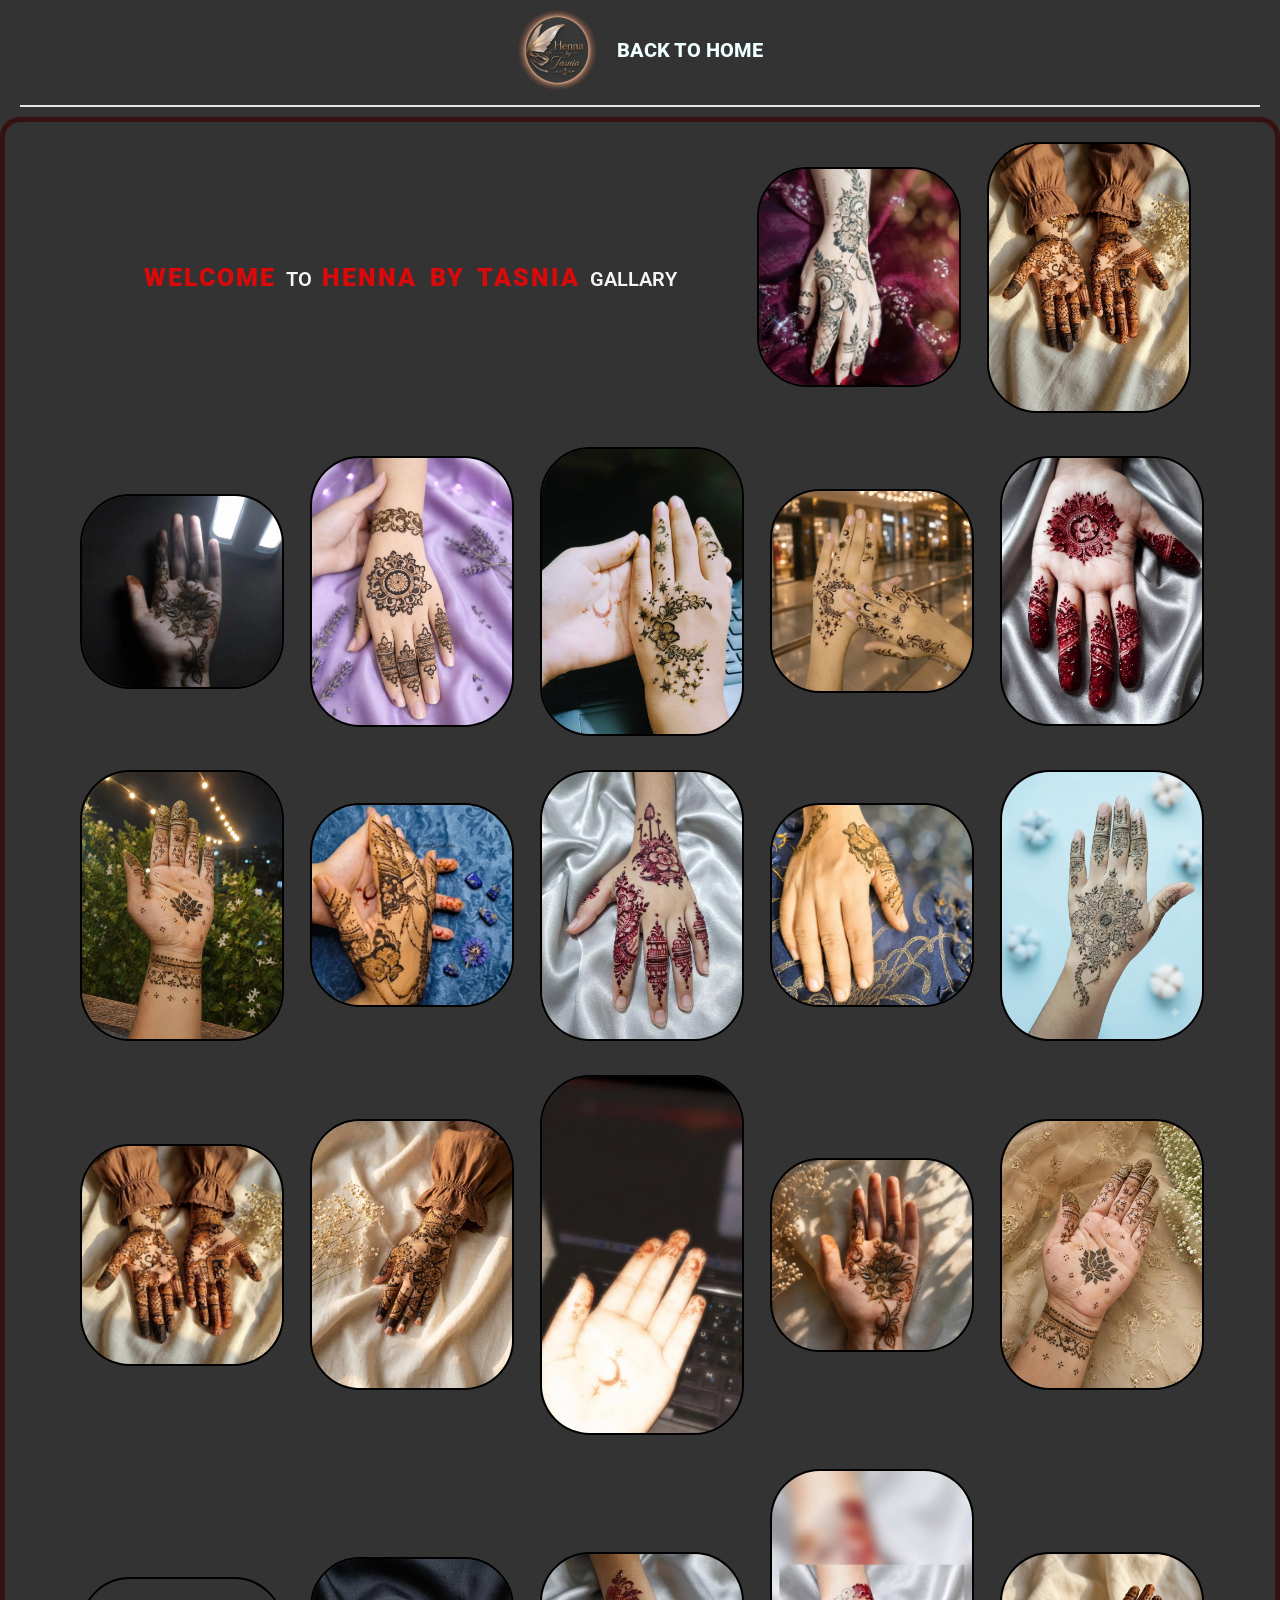
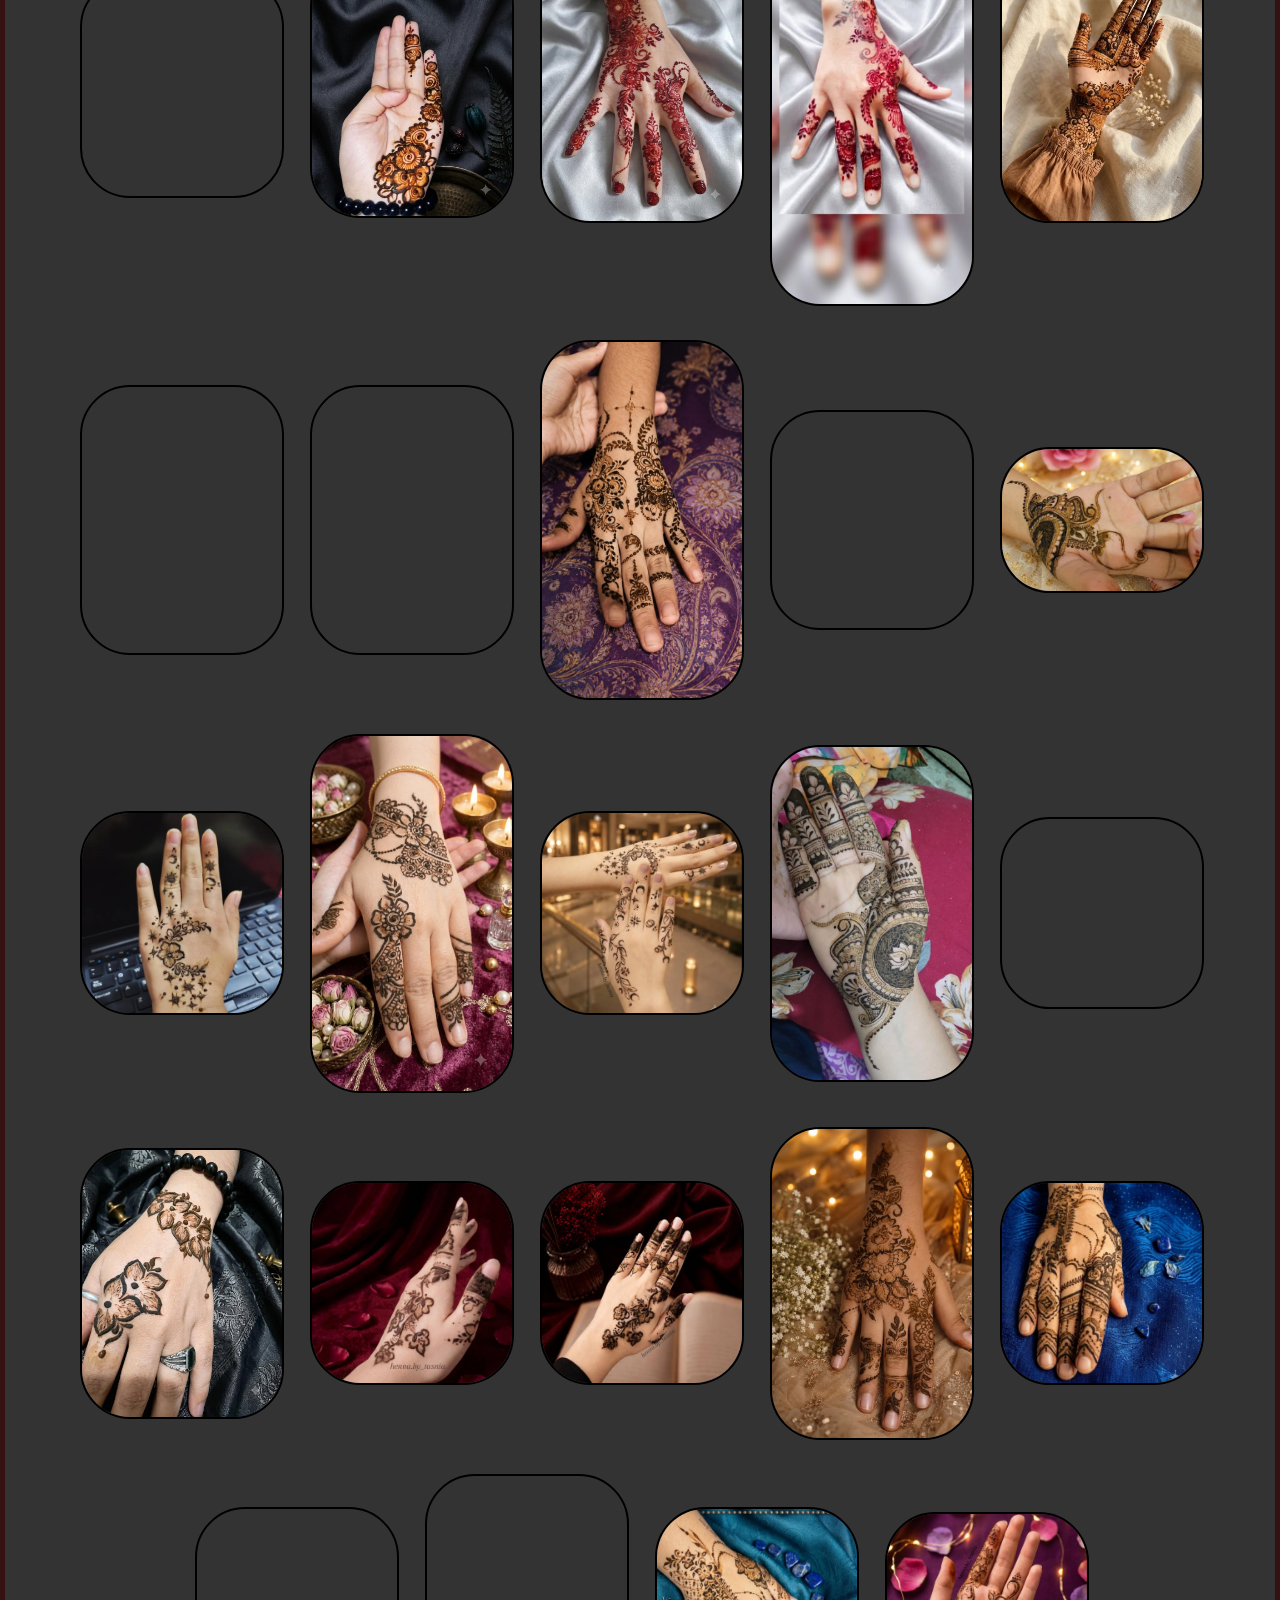
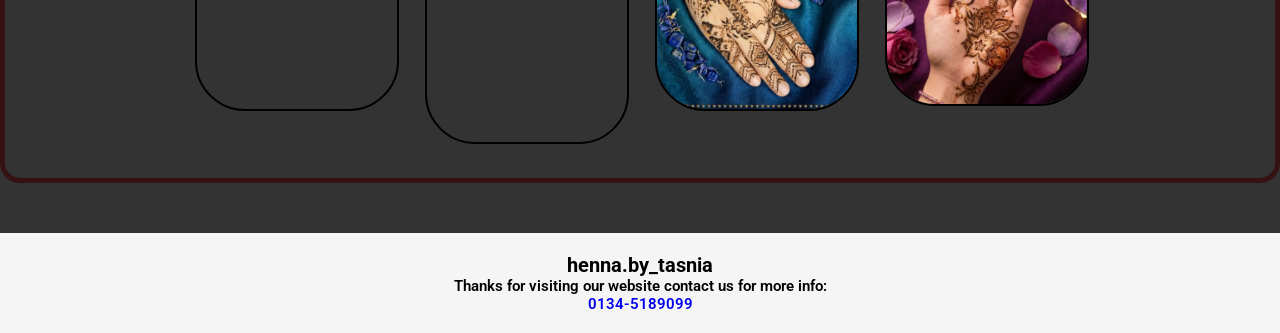
==== Gallary.html @ 877ebd82 "Add files via upload" ====
<!DOCTYPE html>
<html lang="en">

<head>
    <meta charset="UTF-8">
    <meta name="viewport" content="width=device-width, initial-scale=1.0">
    <title>GALLARY</title>
    <link href="https://fonts.googleapis.com/css2?family=Roboto:ital,wght@0,100..900;1,100..900&display=swap"
        rel="stylesheet">
    <style>
        * {
            margin: 0;
            padding: 0;
        }

        body {
            font-family: Roboto, Arial;
            background-color: #343333;
        }


        /* NAV BAR CODE */

        .nav-item {
            text-decoration: none;
            font-size: 20px;
            font-weight: 800;
            color: azure;
        }

        .nav {
            margin: 10px 20px;
            background-color: #343333;

            position: sticky;
            top: 0;
            z-index: 1000;
        }

        nav {
            display: flex;
            align-items: center;
            justify-content: center;
            gap: 20px;
            border-bottom: 2px solid #e9e5e5;
            padding-bottom: 15px;

        }

        nav img {
            border-radius: 50%;
            width: 80px;
        }

        /* GALLARY CODE */

        #gallary {
            margin-top: 10px;
            margin-bottom: 50px;
            padding-bottom: 30px;
            display: flex;
            justify-content: center;
            align-items: center;
            gap: 30px;

            flex-wrap: wrap;

            border: 5px solid rgb(53, 17, 17);
            border-radius: 20px;
            padding-top: 20px;
        }

        .pics-gallary {
            width: 200px;

            animation: appear linear;
            animation-timeline: view();
            animation-range: entry 0% cover 40%;

        }

        .pics-gallary img {
            width: 100%;
            border: 2px solid rgb(0, 0, 0);
            border-radius: 50px;

            transition: transform 0.4s ease;
        }

        .pics-gallary img:hover {
            transform: scale(1.05);
            border: 2.5px solid rgb(255, 255, 255);
        }

        /* GALLARY KEYFRAMES */

        @keyframes appear {
            from {
                opacity: 0;
                transform: translateX(-100px);
                scale: 0.5;
            }

            to {
                opacity: 1;
                transform: translateX(0);
                scale: 1;

            }
        }

        /* WELCOME TEXT CODE */

        .g-text {
            font-size: 20px;
            color: whitesmoke;
            font-weight: 600;
        }

        .welcome-text {
            margin: 0 50px 0 50px;
            line-height: 30px;
            word-spacing: 5px;
        }

        .welcome-text span b {
            color: #ff0000d2;
            font-weight: bolder;
            font-size: 25px;
            letter-spacing: 2px;
        }



        /* FOOTER SECTION CODE*/

        footer {
            background-color: whitesmoke;
            color: black;
            font-size: 15px;
            font-weight: 600;
            padding: 20px;
            text-align: center;
        }

        footer a {
            text-decoration: none;
            background-color: whitesmoke;
        }

        footer b {
            background-color: whitesmoke;
            font-size: 20px;
        }







        /* =========================
   GALLERY MOBILE 2 COLUMNS
========================= */

#gallary {
    width: 100%;
    box-sizing: border-box;
}

@media (max-width: 480px) {

    #gallary {
        gap: 100px;
        padding: 15px 8px;
        box-sizing: border-box;
    }

    .pics-gallary {
        width: calc(50% - 8px);
        max-width: 170px;
    }

    .pics-gallary img {
        width: 100%;
        height: auto;
        display: block;
    }
}

@media (max-width: 380px) {

    #gallary {
        gap: 10px;
        padding: 12px 6px;
    }

    .pics-gallary {
        width: calc(50% - 6px);
        max-width: 145px;
    }
}
    </style>
</head>

<body>

    <div class="nav">
        <nav>
            <img src="henna.pics/logo.jpg" alt="">
            <a class="nav-item" href="index.html">BACK TO HOME</a>
        </nav>
    </div>

    <section id="gallary">

        <div class="welcome-text">
            <span class="g-text"><b>WELCOME</b> TO <b>HENNA BY TASNIA</b> GALLARY</span>
        </div>


        <div class="pics-gallary">
            <a target="_blank" href="henna.pics/pic1.jpg"><img class="img1" src="henna.pics/pic1.jpg" alt="" loading="lazy" decoding="async"></a>
        </div>

        <div class="pics-gallary">
            <a target="_blank" href="henna.pics/pic2.jpg"><img class="img1" src="henna.pics/pic2.jpg" alt="" loading="lazy" decoding="async"></a>
        </div>

        <div class="pics-gallary">
            <a target="_blank" href="henna.pics/pic3.jpg"><img class="img1" src="henna.pics/pic3.jpg" alt="" loading="lazy" decoding="async"></a>
        </div>

        <div class="pics-gallary">
            <a target="_blank" href="henna.pics/pic4.jpg"><img class="img1" src="henna.pics/pic4.jpg" alt="" loading="lazy" decoding="async"></a>
        </div>

        <div class="pics-gallary">
            <a target="_blank" href="henna.pics/pic5.jpg"><img class="img1" src="henna.pics/pic5.jpg" alt="" loading="lazy" decoding="async"></a>
        </div>

        <div class="pics-gallary">
            <a target="_blank" href="henna.pics/pic6.jpg"><img class="img1" src="henna.pics/pic6.jpg" alt="" loading="lazy" decoding="async"></a>
        </div>

        <div class="pics-gallary">
            <a target="_blank" href="henna.pics/pic7.jpg"><img class="img1" src="henna.pics/pic7.jpg" alt="" loading="lazy" decoding="async"></a>
        </div>

        <div class="pics-gallary">
            <a target="_blank" href="henna.pics/pic8.jpg"><img class="img1" src="henna.pics/pic8.jpg" alt="" loading="lazy" decoding="async"></a>
        </div>

        <div class="pics-gallary">
            <a target="_blank" href="henna.pics/pic9.jpg"><img class="img1" src="henna.pics/pic9.jpg" alt="" loading="lazy" decoding="async"></a>
        </div>

        <div class="pics-gallary">
            <a target="_blank" href="henna.pics/pic10.jpg"><img class="img1" src="henna.pics/pic10.jpg" alt="" loading="lazy" decoding="async"></a>
        </div>

        <div class="pics-gallary">
            <a target="_blank" href="henna.pics/pic11.jpg"><img class="img1" src="henna.pics/pic11.jpg" alt="" loading="lazy" decoding="async"></a>
        </div>

        <div class="pics-gallary">
            <a target="_blank" href="henna.pics/pic12.jpg"><img class="img1" src="henna.pics/pic12.jpg" alt="" loading="lazy" decoding="async"></a>
        </div>

        <div class="pics-gallary">
            <a target="_blank" href="henna.pics/pic13.jpg"><img class="img1" src="henna.pics/pic13.jpg" alt="" loading="lazy" decoding="async"></a>
        </div>

        <div class="pics-gallary">
            <a target="_blank" href="henna.pics/pic14.jpg"><img class="img1" src="henna.pics/pic14.jpg" alt="" loading="lazy" decoding="async"></a>
        </div>

        <div class="pics-gallary">
            <a target="_blank" href="henna.pics/pic15.jpg"><img class="img1" src="henna.pics/pic15.jpg" alt="" loading="lazy" decoding="async"></a>
        </div>

        <div class="pics-gallary">
            <a target="_blank" href="henna.pics/pic16.jpg"><img class="img1" src="henna.pics/pic16.jpg" alt="" loading="lazy" decoding="async"></a>
        </div>

        <div class="pics-gallary">
            <a target="_blank" href="henna.pics/pic17.jpg"><img class="img1" src="henna.pics/pic17.jpg" alt="" loading="lazy" decoding="async"></a>
        </div>

        <div class="pics-gallary">
            <a target="_blank" href="henna.pics/pic18.jpg"><img class="img1" src="henna.pics/pic18.jpg" alt="" loading="lazy" decoding="async"></a>
        </div>

        <div class="pics-gallary">
            <a target="_blank" href="henna.pics/pic19.jpg"><img class="img1" src="henna.pics/pic19.jpg" alt="" loading="lazy" decoding="async"></a>
        </div>

        <div class="pics-gallary">
            <a target="_blank" href="henna.pics/pic20.jpg"><img class="img1" src="henna.pics/pic20.jpg" alt="" loading="lazy" decoding="async"></a>
        </div>

        <div class="pics-gallary">
            <a target="_blank" href="henna.pics/pic21.jpg"><img class="img1" src="henna.pics/pic21.jpg" alt="" loading="lazy" decoding="async"></a>
        </div>

        <div class="pics-gallary">
            <a target="_blank" href="henna.pics/pic22.jpg"><img class="img1" src="henna.pics/pic22.jpg" alt="" loading="lazy" decoding="async"></a>
        </div>

        <div class="pics-gallary">
            <a target="_blank" href="henna.pics/pic23.jpg"><img class="img1" src="henna.pics/pic23.jpg" alt="" loading="lazy" decoding="async"></a>
        </div>

        <div class="pics-gallary">
            <a target="_blank" href="henna.pics/pic24.jpg"><img class="img1" src="henna.pics/pic24.jpg" alt="" loading="lazy" decoding="async"></a>
        </div>

        <div class="pics-gallary">
            <a target="_blank" href="henna.pics/pic25.jpg"><img class="img1" src="henna.pics/pic25.jpg" alt="" loading="lazy" decoding="async"></a>
        </div>

        <div class="pics-gallary">
            <a target="_blank" href="henna.pics/pic26.jpg"><img class="img1" src="henna.pics/pic26.jpg" alt="" loading="lazy" decoding="async"></a>
        </div>

        <div class="pics-gallary">
            <a target="_blank" href="henna.pics/pic28.jpg"><img class="img1" src="henna.pics/pic28.jpg" alt="" loading="lazy" decoding="async"></a>
        </div>

        <div class="pics-gallary">
            <a target="_blank" href="henna.pics/pic29.jpg"><img class="img1" src="henna.pics/pic29.jpg" alt="" loading="lazy" decoding="async"></a>
        </div>

        <div class="pics-gallary">
            <a target="_blank" href="henna.pics/pic30.jpg"><img class="img1" src="henna.pics/pic30.jpg" alt="" loading="lazy" decoding="async"></a>
        </div>

        <div class="pics-gallary">
            <a target="_blank" href="henna.pics/pic31.jpg"><img class="img1" src="henna.pics/pic31.jpg" alt="" loading="lazy" decoding="async"></a>
        </div>

        <div class="pics-gallary">
            <a target="_blank" href="henna.pics/pic32.jpg"><img class="img1" src="henna.pics/pic32.jpg" alt="" loading="lazy" decoding="async"></a>
        </div>

        <div class="pics-gallary">
            <a target="_blank" href="henna.pics/pic33.jpg"><img class="img1" src="henna.pics/pic33.jpg" alt="" loading="lazy" decoding="async"></a>
        </div>

        <div class="pics-gallary">
            <a target="_blank" href="henna.pics/pic34.jpg"><img class="img1" src="henna.pics/pic34.jpg" alt="" loading="lazy" decoding="async"></a>
        </div>

        <div class="pics-gallary">
            <a target="_blank" href="henna.pics/pic35.jpg"><img class="img1" src="henna.pics/pic35.jpg" alt="" loading="lazy" decoding="async"></a>
        </div>

        <div class="pics-gallary">
            <a target="_blank" href="henna.pics/pic36.jpg"><img class="img1" src="henna.pics/pic36.jpg" alt="" loading="lazy" decoding="async"></a>
        </div>

        <div class="pics-gallary">
            <a target="_blank" href="henna.pics/pic37.jpg"><img class="img1" src="henna.pics/pic37.jpg" alt="" loading="lazy" decoding="async"></a>
        </div>

        <div class="pics-gallary">
            <a target="_blank" href="henna.pics/pic38.jpg"><img class="img1" src="henna.pics/pic38.jpg" alt="" loading="lazy" decoding="async"></a>
        </div>

        <div class="pics-gallary">
            <a target="_blank" href="henna.pics/pic39.jpg"><img class="img1" src="henna.pics/pic39.jpg" alt="" loading="lazy" decoding="async"></a>
        </div>

        <div class="pics-gallary">
            <a target="_blank" href="henna.pics/pic40.jpg"><img class="img1" src="henna.pics/pic40.jpg" alt="" loading="lazy" decoding="async"></a>
        </div>

        <div class="pics-gallary">
            <a target="_blank" href="henna.pics/pic41.jpg"><img class="img1" src="henna.pics/pic41.jpg" alt="" loading="lazy" decoding="async"></a>
        </div>

        <div class="pics-gallary">
            <a target="_blank" href="henna.pics/pic42.jpg"><img class="img1" src="henna.pics/pic42.jpg" alt="" loading="lazy" decoding="async"></a>
        </div>


    </section>


    <footer>
        <b>henna.by_tasnia</b><br> Thanks for visiting our website
        contact us for more info: <br> <a class="contact-num" href="https://wa.me/8801345189099">0134-5189099</a>
    </footer>

</body>

</html>
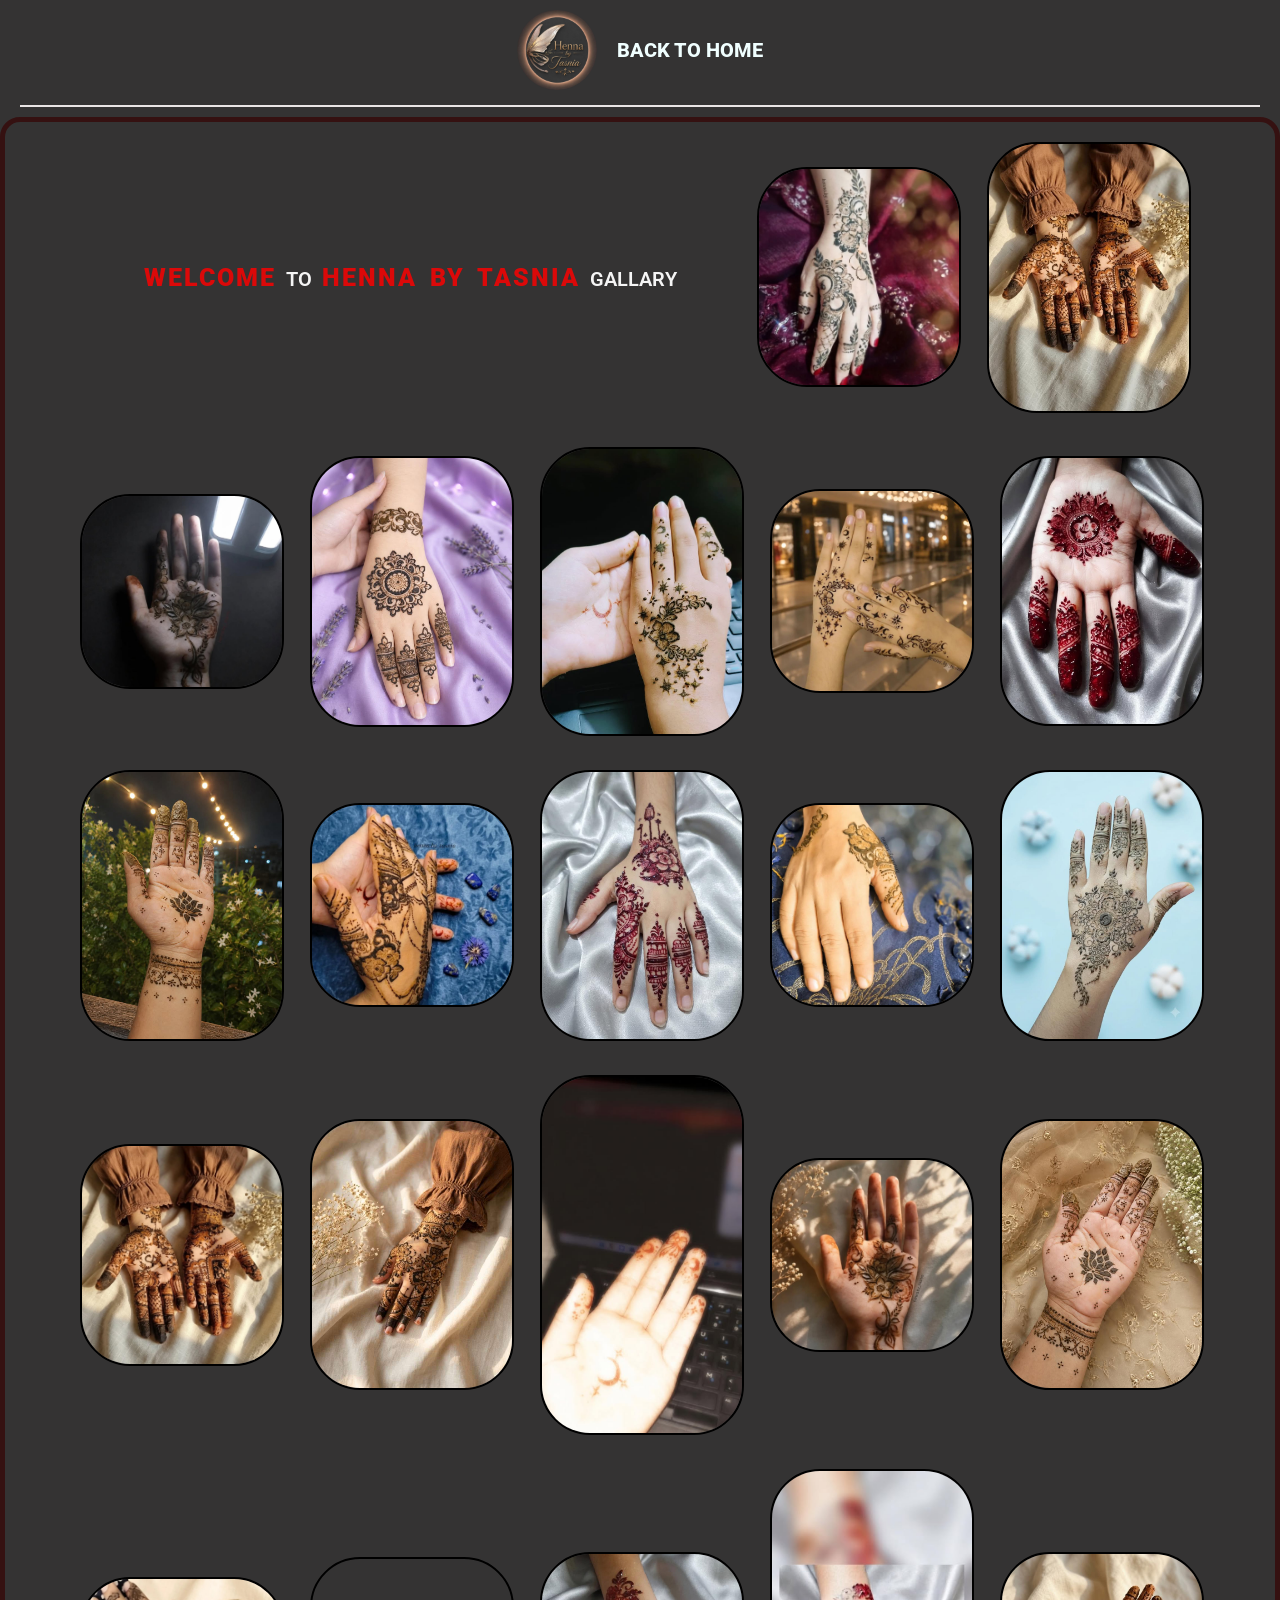
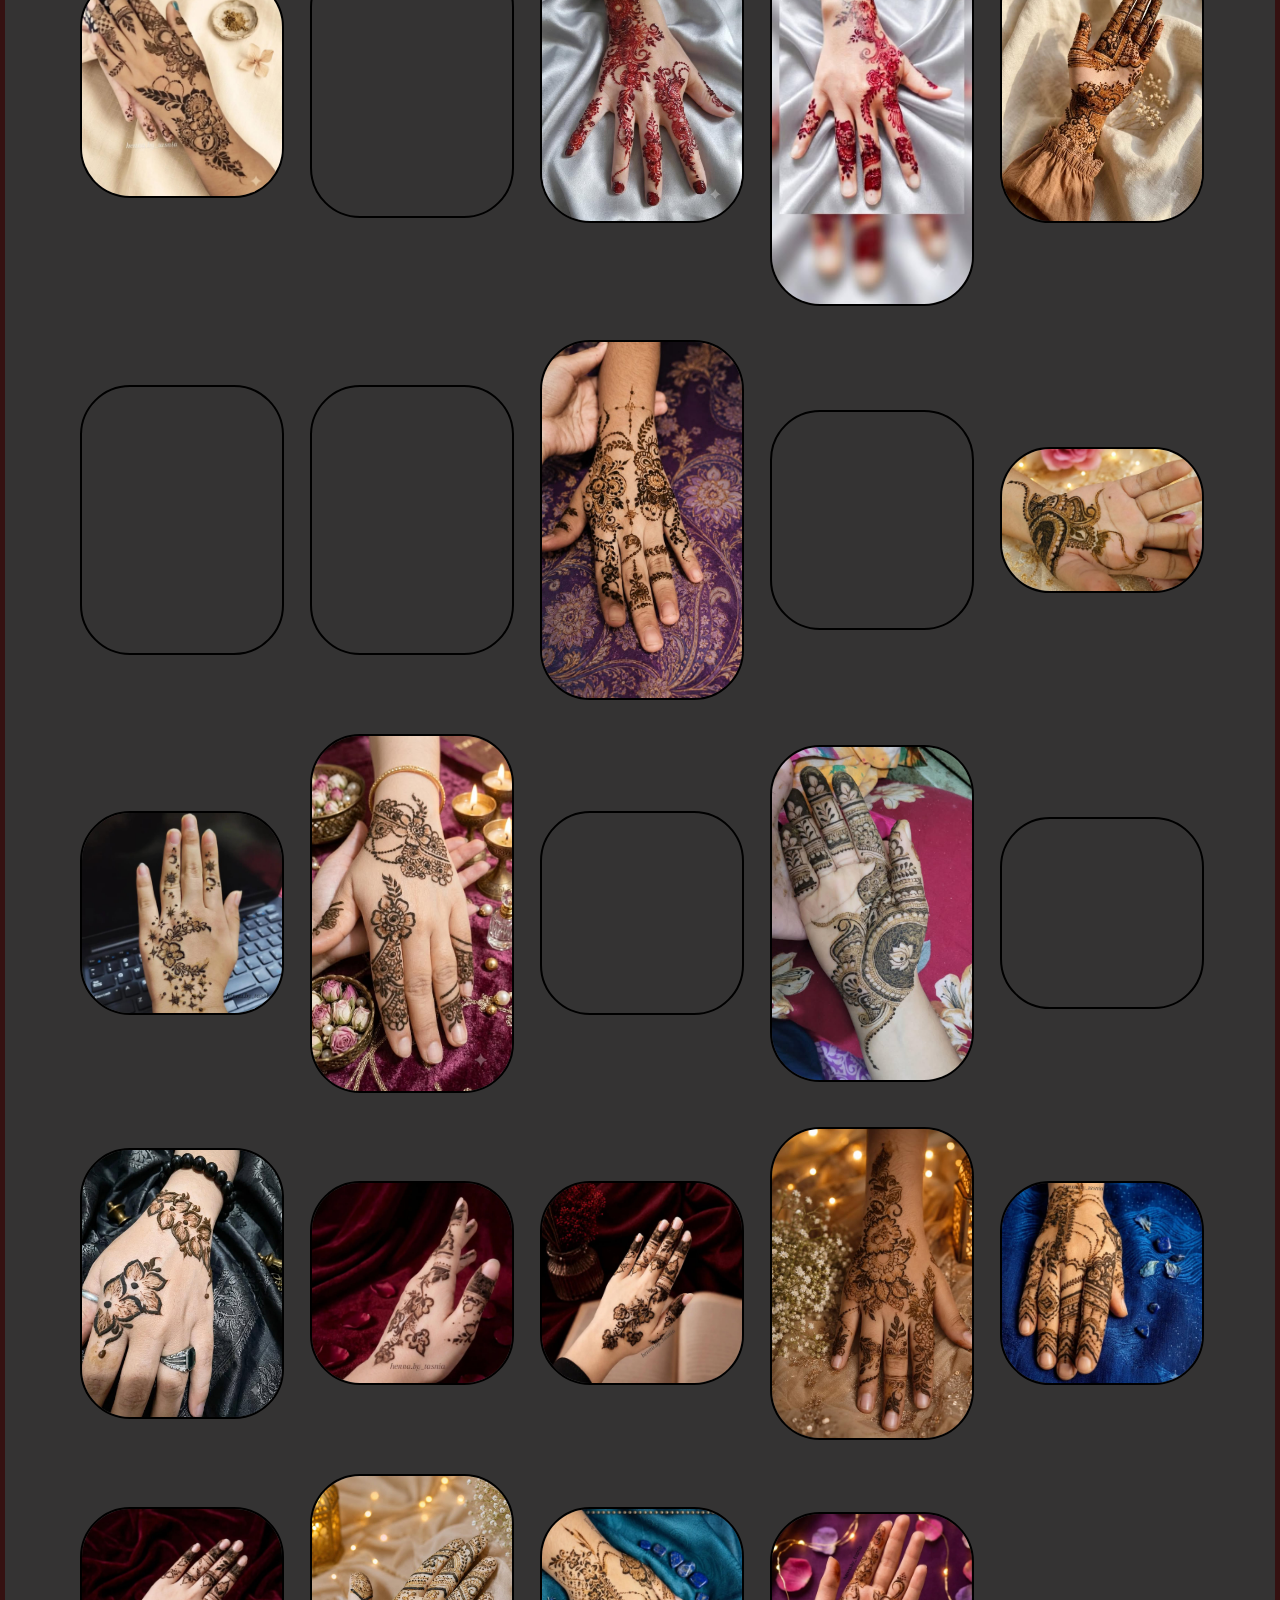
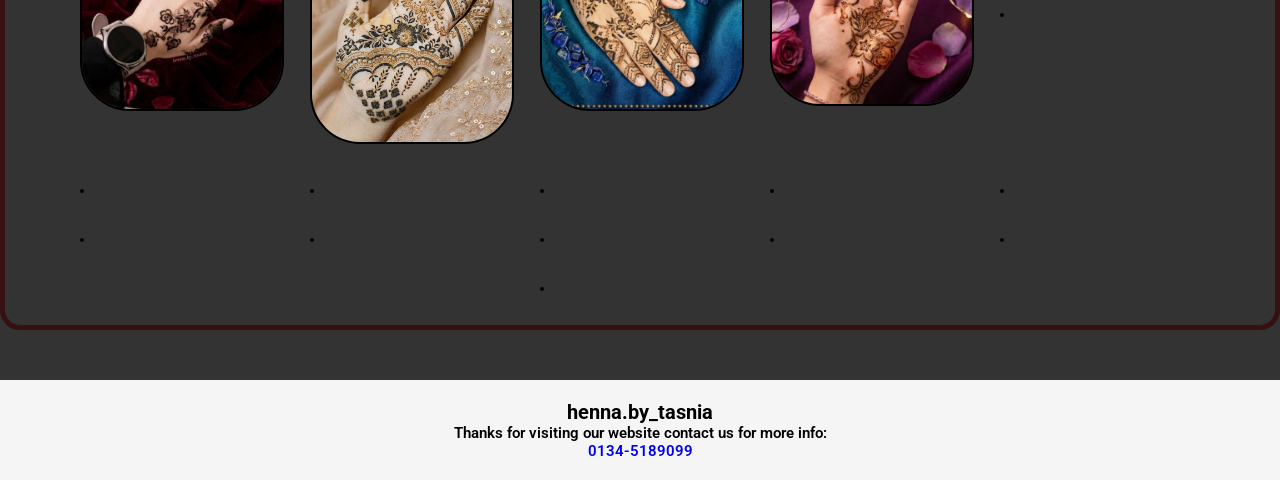
==== commit 96d5b8a4: "Update Gallary.html" ====
--- a/Gallary.html
+++ b/Gallary.html
@@ -383,6 +383,54 @@
             <a target="_blank" href="henna.pics/pic42.jpg"><img class="img1" src="henna.pics/pic42.jpg" alt="" loading="lazy" decoding="async"></a>
         </div>
 
+        <div class="pics-gallary">
+            <a target="_blank" href="henna.pics/pic42.jpg"><img class="img1" src="henna.pics/pic43.jpg" alt="" loading="lazy" decoding="async"></a>
+        </div>
+
+        <div class="pics-gallary">
+            <a target="_blank" href="henna.pics/pic42.jpg"><img class="img1" src="henna.pics/pic44.jpg" alt="" loading="lazy" decoding="async"></a>
+        </div>
+
+        <div class="pics-gallary">
+            <a target="_blank" href="henna.pics/pic42.jpg"><img class="img1" src="henna.pics/pic45.jpg" alt="" loading="lazy" decoding="async"></a>
+        </div>
+
+        <div class="pics-gallary">
+            <a target="_blank" href="henna.pics/pic42.jpg"><img class="img1" src="henna.pics/pic47.jpg" alt="" loading="lazy" decoding="async"></a>
+        </div>
+
+        <div class="pics-gallary">
+            <a target="_blank" href="henna.pics/pic42.jpg"><img class="img1" src="henna.pics/pic49.jpg" alt="" loading="lazy" decoding="async"></a>
+        </div>
+
+        <div class="pics-gallary">
+            <a target="_blank" href="henna.pics/pic42.jpg"><img class="img1" src="henna.pics/pic50.jpg" alt="" loading="lazy" decoding="async"></a>
+        </div>
+
+        <div class="pics-gallary">
+            <a target="_blank" href="henna.pics/pic42.jpg"><img class="img1" src="henna.pics/pic52.jpg" alt="" loading="lazy" decoding="async"></a>
+        </div>
+
+        <div class="pics-gallary">
+            <a target="_blank" href="henna.pics/pic42.jpg"><img class="img1" src="henna.pics/pic53.jpg" alt="" loading="lazy" decoding="async"></a>
+        </div>
+
+        <div class="pics-gallary">
+            <a target="_blank" href="henna.pics/pic42.jpg"><img class="img1" src="henna.pics/pic54.jpg" alt="" loading="lazy" decoding="async"></a>
+        </div>
+
+        <div class="pics-gallary">
+            <a target="_blank" href="henna.pics/pic42.jpg"><img class="img1" src="henna.pics/pic55.jpg" alt="" loading="lazy" decoding="async"></a>
+        </div>
+
+        <div class="pics-gallary">
+            <a target="_blank" href="henna.pics/pic42.jpg"><img class="img1" src="henna.pics/pic56.jpg" alt="" loading="lazy" decoding="async"></a>
+        </div>
+
+        <div class="pics-gallary">
+            <a target="_blank" href="henna.pics/pic42.jpg"><img class="img1" src="henna.pics/pic57.jpg" alt="" loading="lazy" decoding="async"></a>
+        </div>
+
 
     </section>
 
@@ -394,4 +442,4 @@
 
 </body>
 
-</html>+</html>
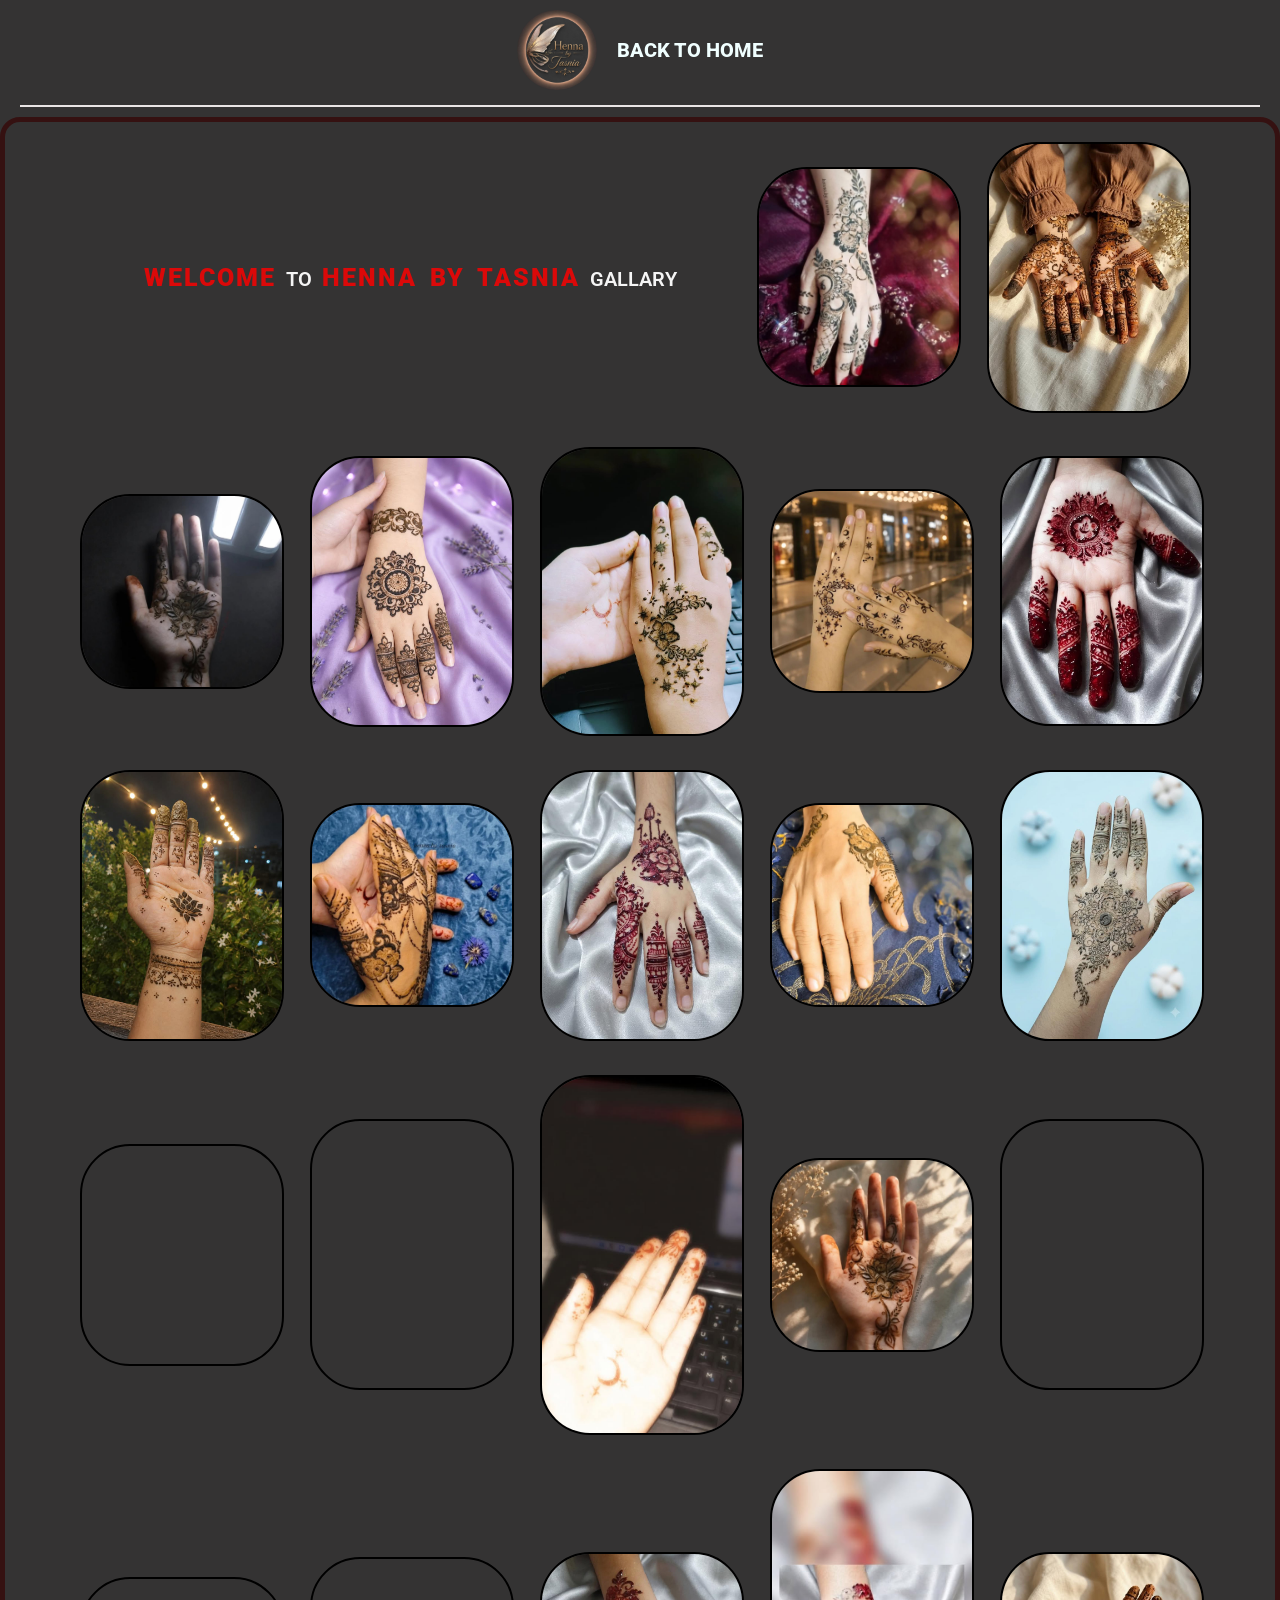
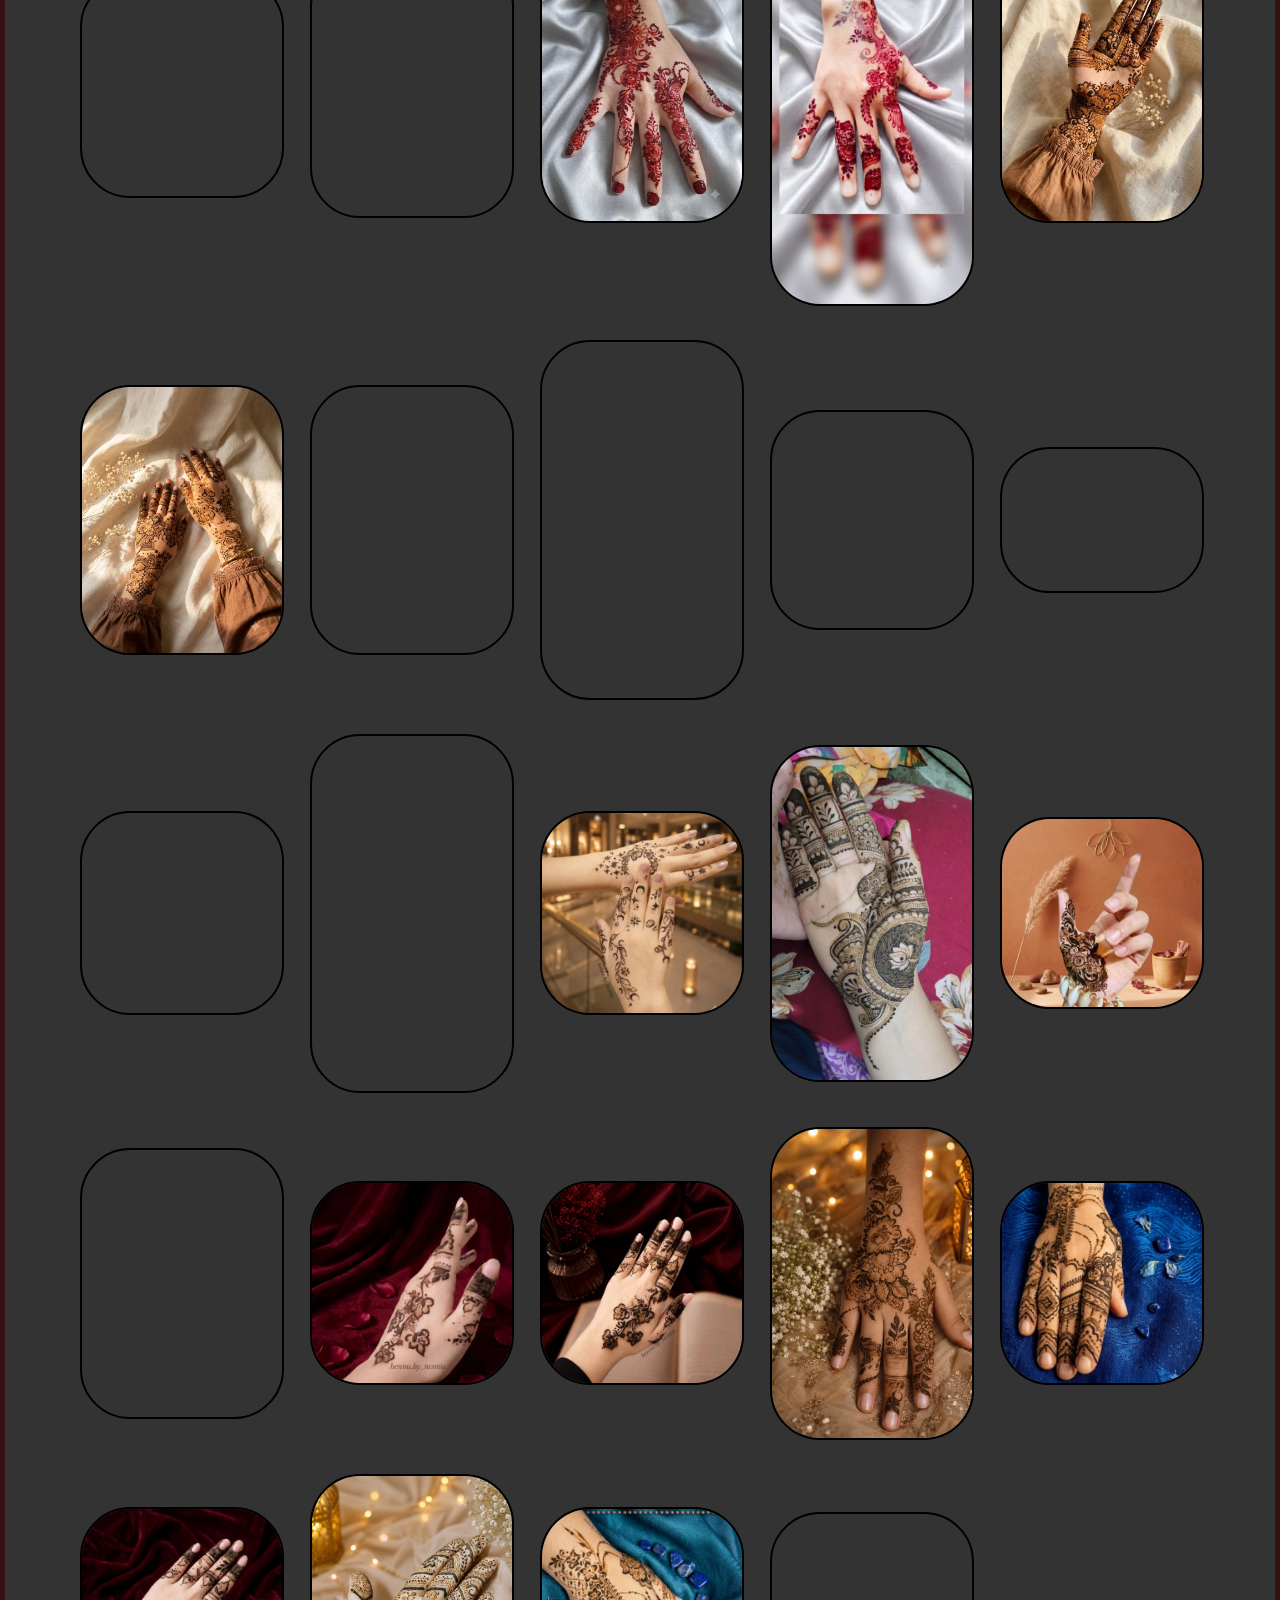
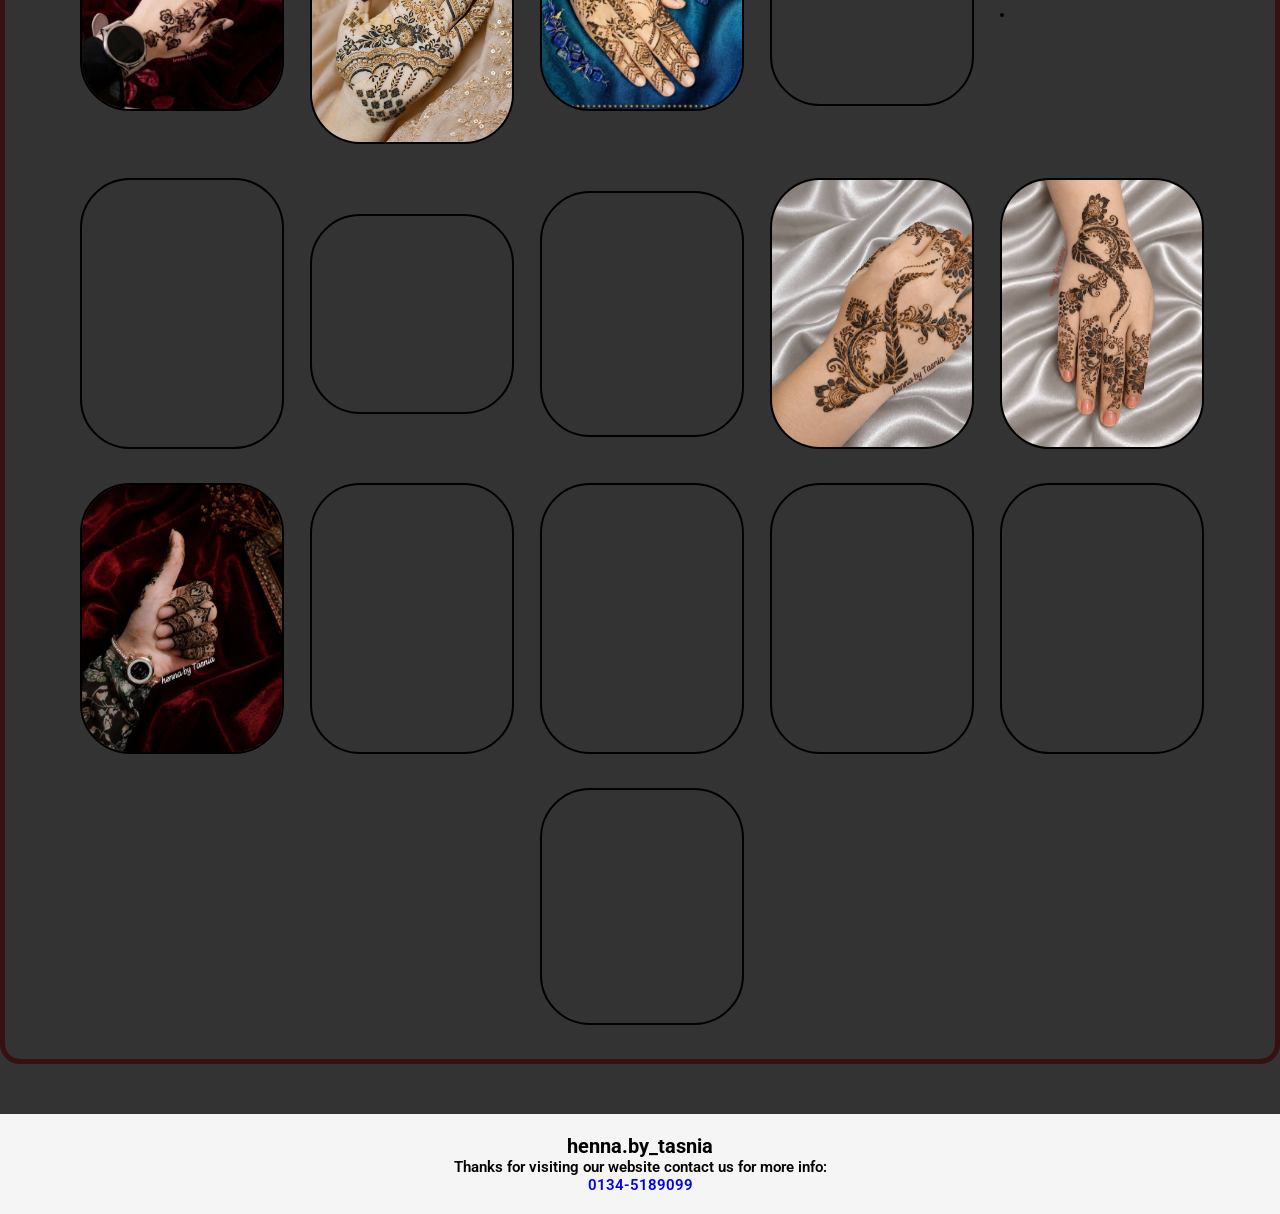
==== commit 41fa62ed: "Update Gallary.html" ====
--- a/Gallary.html
+++ b/Gallary.html
@@ -384,51 +384,51 @@
         </div>
 
         <div class="pics-gallary">
-            <a target="_blank" href="henna.pics/pic42.jpg"><img class="img1" src="henna.pics/pic43.jpg" alt="" loading="lazy" decoding="async"></a>
-        </div>
-
-        <div class="pics-gallary">
-            <a target="_blank" href="henna.pics/pic42.jpg"><img class="img1" src="henna.pics/pic44.jpg" alt="" loading="lazy" decoding="async"></a>
-        </div>
-
-        <div class="pics-gallary">
-            <a target="_blank" href="henna.pics/pic42.jpg"><img class="img1" src="henna.pics/pic45.jpg" alt="" loading="lazy" decoding="async"></a>
-        </div>
-
-        <div class="pics-gallary">
-            <a target="_blank" href="henna.pics/pic42.jpg"><img class="img1" src="henna.pics/pic47.jpg" alt="" loading="lazy" decoding="async"></a>
-        </div>
-
-        <div class="pics-gallary">
-            <a target="_blank" href="henna.pics/pic42.jpg"><img class="img1" src="henna.pics/pic49.jpg" alt="" loading="lazy" decoding="async"></a>
-        </div>
-
-        <div class="pics-gallary">
-            <a target="_blank" href="henna.pics/pic42.jpg"><img class="img1" src="henna.pics/pic50.jpg" alt="" loading="lazy" decoding="async"></a>
-        </div>
-
-        <div class="pics-gallary">
-            <a target="_blank" href="henna.pics/pic42.jpg"><img class="img1" src="henna.pics/pic52.jpg" alt="" loading="lazy" decoding="async"></a>
-        </div>
-
-        <div class="pics-gallary">
-            <a target="_blank" href="henna.pics/pic42.jpg"><img class="img1" src="henna.pics/pic53.jpg" alt="" loading="lazy" decoding="async"></a>
-        </div>
-
-        <div class="pics-gallary">
-            <a target="_blank" href="henna.pics/pic42.jpg"><img class="img1" src="henna.pics/pic54.jpg" alt="" loading="lazy" decoding="async"></a>
-        </div>
-
-        <div class="pics-gallary">
-            <a target="_blank" href="henna.pics/pic42.jpg"><img class="img1" src="henna.pics/pic55.jpg" alt="" loading="lazy" decoding="async"></a>
-        </div>
-
-        <div class="pics-gallary">
-            <a target="_blank" href="henna.pics/pic42.jpg"><img class="img1" src="henna.pics/pic56.jpg" alt="" loading="lazy" decoding="async"></a>
-        </div>
-
-        <div class="pics-gallary">
-            <a target="_blank" href="henna.pics/pic42.jpg"><img class="img1" src="henna.pics/pic57.jpg" alt="" loading="lazy" decoding="async"></a>
+            <a target="_blank" href="henna.pics/pic42.jpg"><img class="img1" src="henna.pics/pic43.jpeg" alt="" loading="lazy" decoding="async"></a>
+        </div>
+
+        <div class="pics-gallary">
+            <a target="_blank" href="henna.pics/pic42.jpg"><img class="img1" src="henna.pics/pic44.jpeg" alt="" loading="lazy" decoding="async"></a>
+        </div>
+
+        <div class="pics-gallary">
+            <a target="_blank" href="henna.pics/pic42.jpg"><img class="img1" src="henna.pics/pic45.jpeg" alt="" loading="lazy" decoding="async"></a>
+        </div>
+
+        <div class="pics-gallary">
+            <a target="_blank" href="henna.pics/pic42.jpg"><img class="img1" src="henna.pics/pic47.jpeg" alt="" loading="lazy" decoding="async"></a>
+        </div>
+
+        <div class="pics-gallary">
+            <a target="_blank" href="henna.pics/pic42.jpg"><img class="img1" src="henna.pics/pic49.jpeg" alt="" loading="lazy" decoding="async"></a>
+        </div>
+
+        <div class="pics-gallary">
+            <a target="_blank" href="henna.pics/pic42.jpg"><img class="img1" src="henna.pics/pic50.jpeg" alt="" loading="lazy" decoding="async"></a>
+        </div>
+
+        <div class="pics-gallary">
+            <a target="_blank" href="henna.pics/pic42.jpg"><img class="img1" src="henna.pics/pic52.jpeg" alt="" loading="lazy" decoding="async"></a>
+        </div>
+
+        <div class="pics-gallary">
+            <a target="_blank" href="henna.pics/pic42.jpg"><img class="img1" src="henna.pics/pic53.jpeg" alt="" loading="lazy" decoding="async"></a>
+        </div>
+
+        <div class="pics-gallary">
+            <a target="_blank" href="henna.pics/pic42.jpg"><img class="img1" src="henna.pics/pic54.jpeg" alt="" loading="lazy" decoding="async"></a>
+        </div>
+
+        <div class="pics-gallary">
+            <a target="_blank" href="henna.pics/pic42.jpg"><img class="img1" src="henna.pics/pic55.jpeg" alt="" loading="lazy" decoding="async"></a>
+        </div>
+
+        <div class="pics-gallary">
+            <a target="_blank" href="henna.pics/pic42.jpg"><img class="img1" src="henna.pics/pic56.jpeg" alt="" loading="lazy" decoding="async"></a>
+        </div>
+
+        <div class="pics-gallary">
+            <a target="_blank" href="henna.pics/pic42.jpg"><img class="img1" src="henna.pics/pic57.jpeg" alt="" loading="lazy" decoding="async"></a>
         </div>
 
 
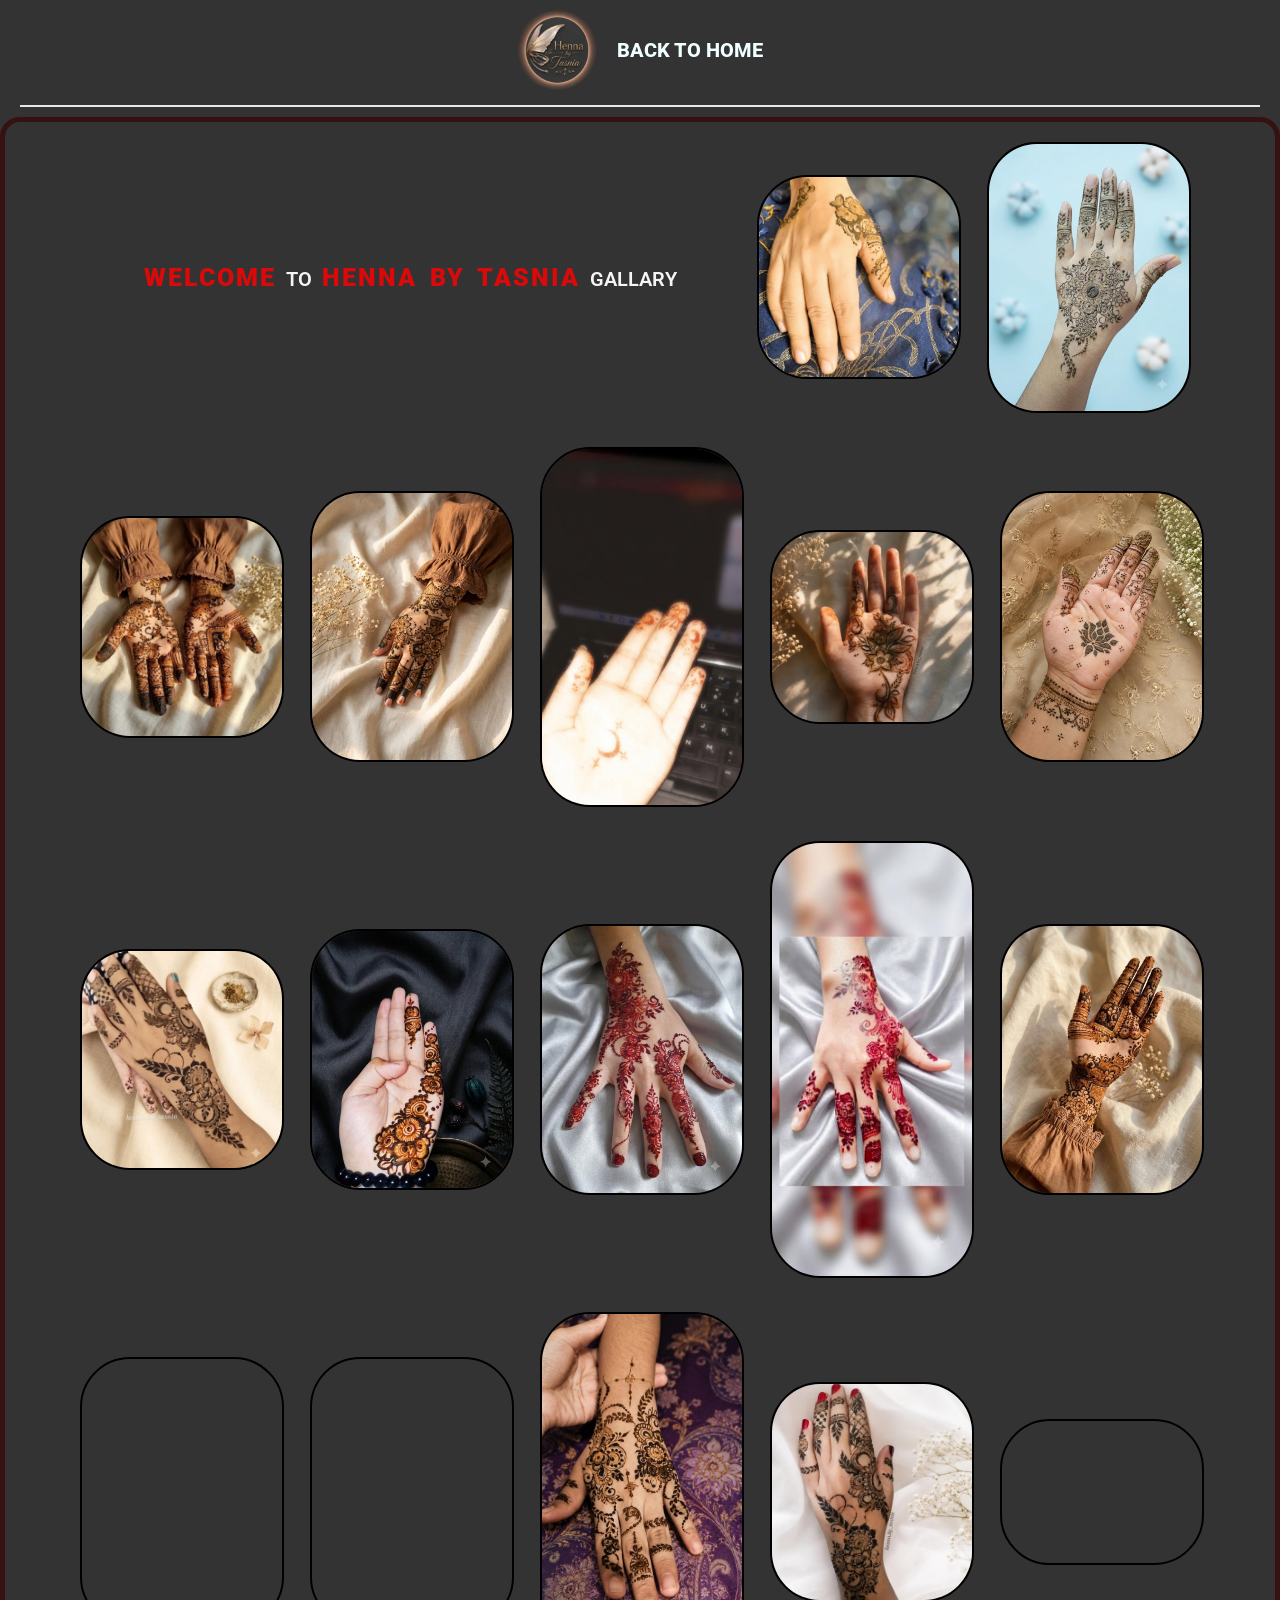
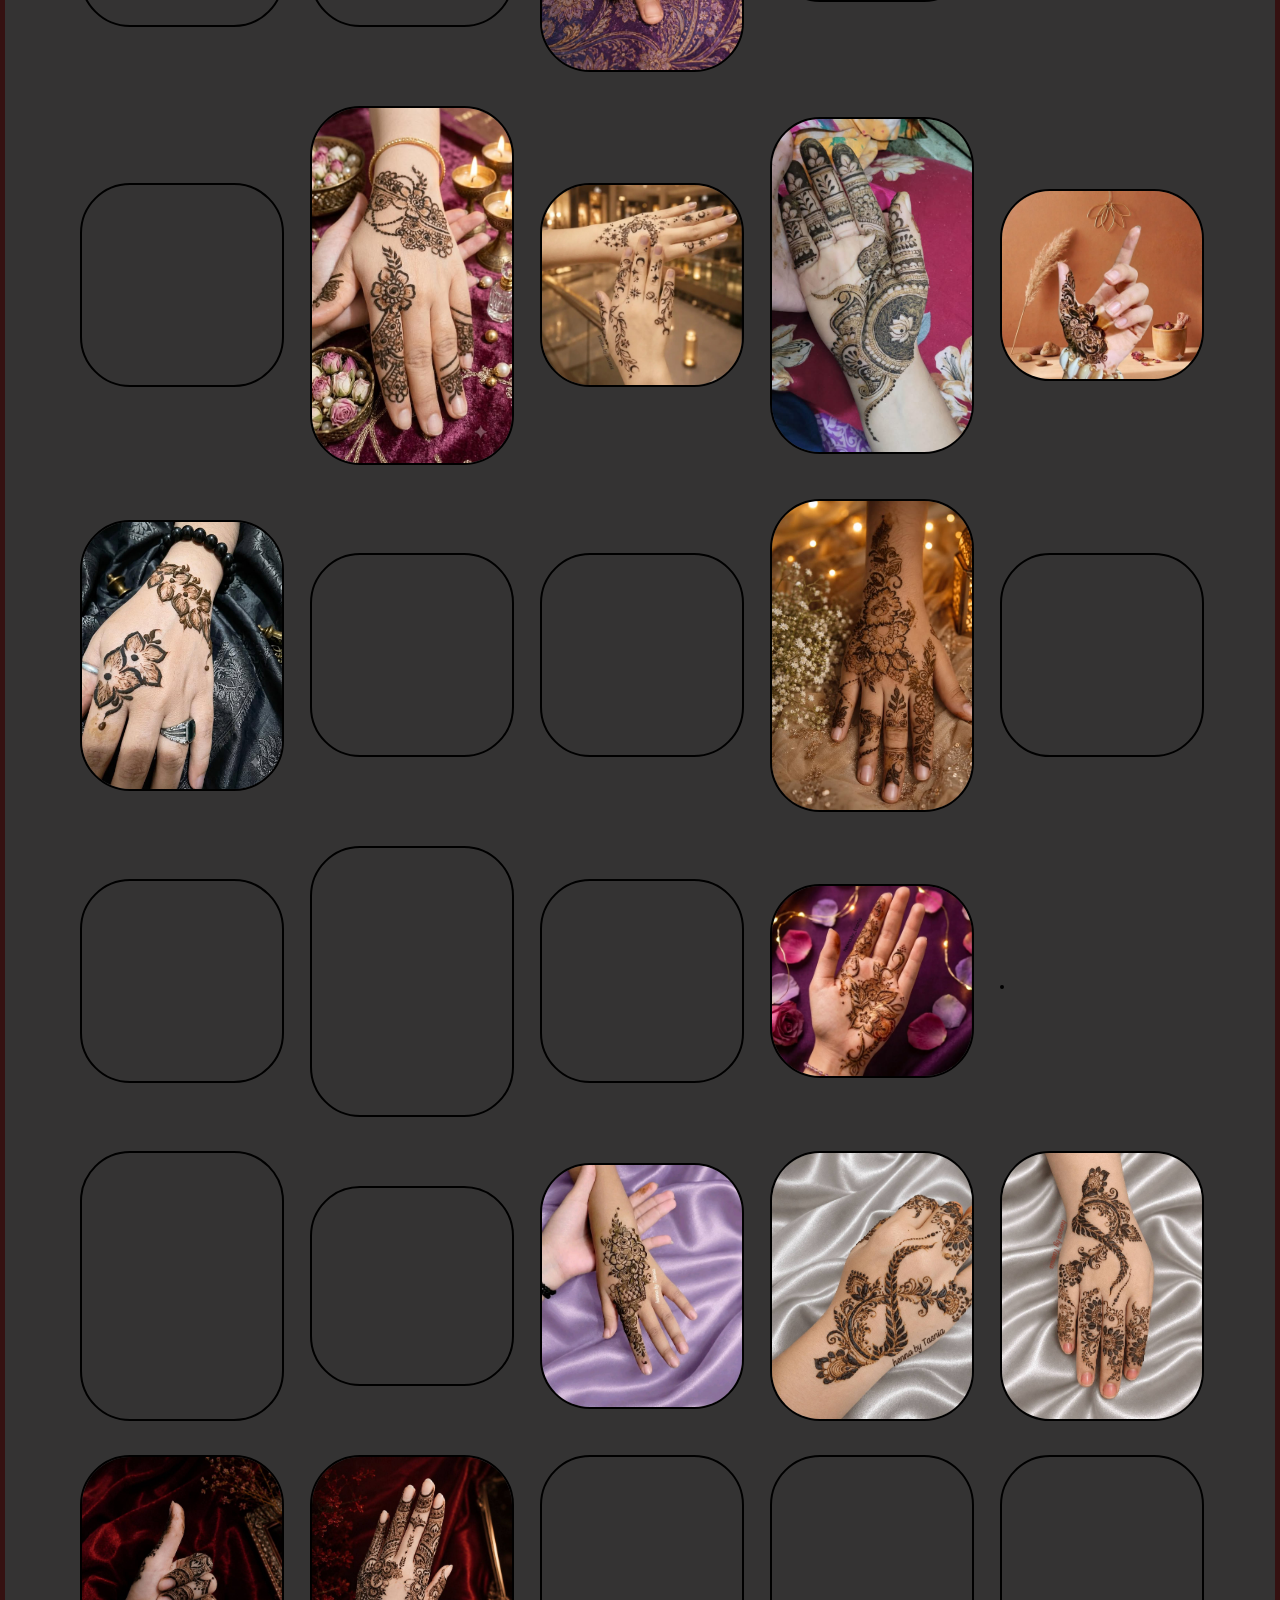
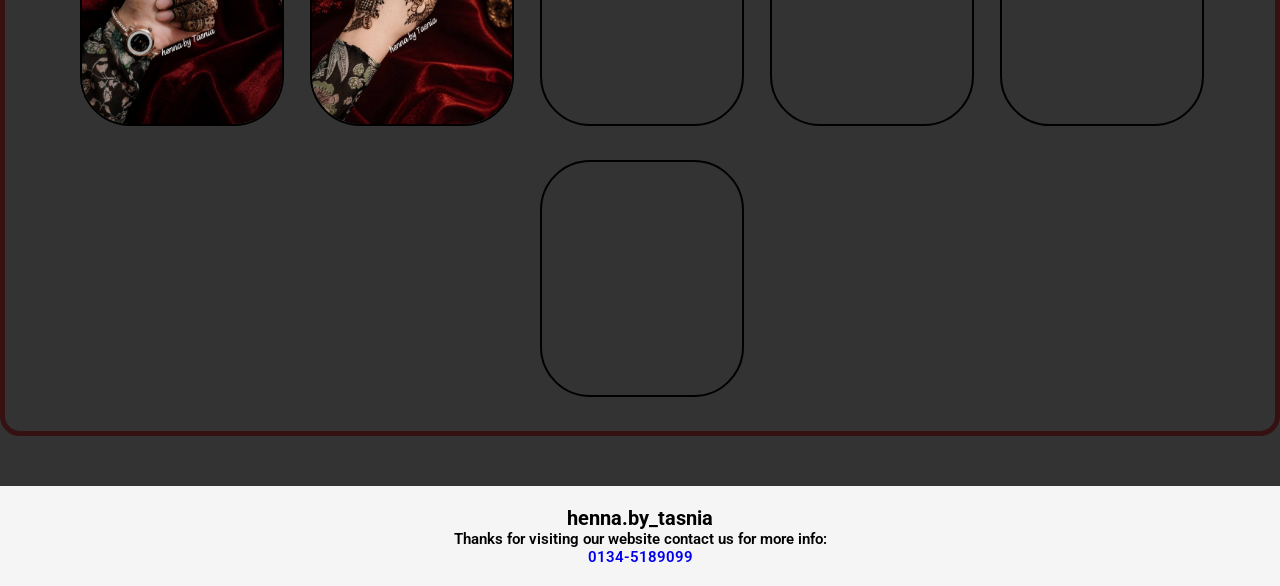
==== commit 7883b79a: "Update Gallary.html" ====
--- a/Gallary.html
+++ b/Gallary.html
@@ -220,46 +220,6 @@
 
 
         <div class="pics-gallary">
-            <a target="_blank" href="henna.pics/pic1.jpg"><img class="img1" src="henna.pics/pic1.jpg" alt="" loading="lazy" decoding="async"></a>
-        </div>
-
-        <div class="pics-gallary">
-            <a target="_blank" href="henna.pics/pic2.jpg"><img class="img1" src="henna.pics/pic2.jpg" alt="" loading="lazy" decoding="async"></a>
-        </div>
-
-        <div class="pics-gallary">
-            <a target="_blank" href="henna.pics/pic3.jpg"><img class="img1" src="henna.pics/pic3.jpg" alt="" loading="lazy" decoding="async"></a>
-        </div>
-
-        <div class="pics-gallary">
-            <a target="_blank" href="henna.pics/pic4.jpg"><img class="img1" src="henna.pics/pic4.jpg" alt="" loading="lazy" decoding="async"></a>
-        </div>
-
-        <div class="pics-gallary">
-            <a target="_blank" href="henna.pics/pic5.jpg"><img class="img1" src="henna.pics/pic5.jpg" alt="" loading="lazy" decoding="async"></a>
-        </div>
-
-        <div class="pics-gallary">
-            <a target="_blank" href="henna.pics/pic6.jpg"><img class="img1" src="henna.pics/pic6.jpg" alt="" loading="lazy" decoding="async"></a>
-        </div>
-
-        <div class="pics-gallary">
-            <a target="_blank" href="henna.pics/pic7.jpg"><img class="img1" src="henna.pics/pic7.jpg" alt="" loading="lazy" decoding="async"></a>
-        </div>
-
-        <div class="pics-gallary">
-            <a target="_blank" href="henna.pics/pic8.jpg"><img class="img1" src="henna.pics/pic8.jpg" alt="" loading="lazy" decoding="async"></a>
-        </div>
-
-        <div class="pics-gallary">
-            <a target="_blank" href="henna.pics/pic9.jpg"><img class="img1" src="henna.pics/pic9.jpg" alt="" loading="lazy" decoding="async"></a>
-        </div>
-
-        <div class="pics-gallary">
-            <a target="_blank" href="henna.pics/pic10.jpg"><img class="img1" src="henna.pics/pic10.jpg" alt="" loading="lazy" decoding="async"></a>
-        </div>
-
-        <div class="pics-gallary">
             <a target="_blank" href="henna.pics/pic11.jpg"><img class="img1" src="henna.pics/pic11.jpg" alt="" loading="lazy" decoding="async"></a>
         </div>
 
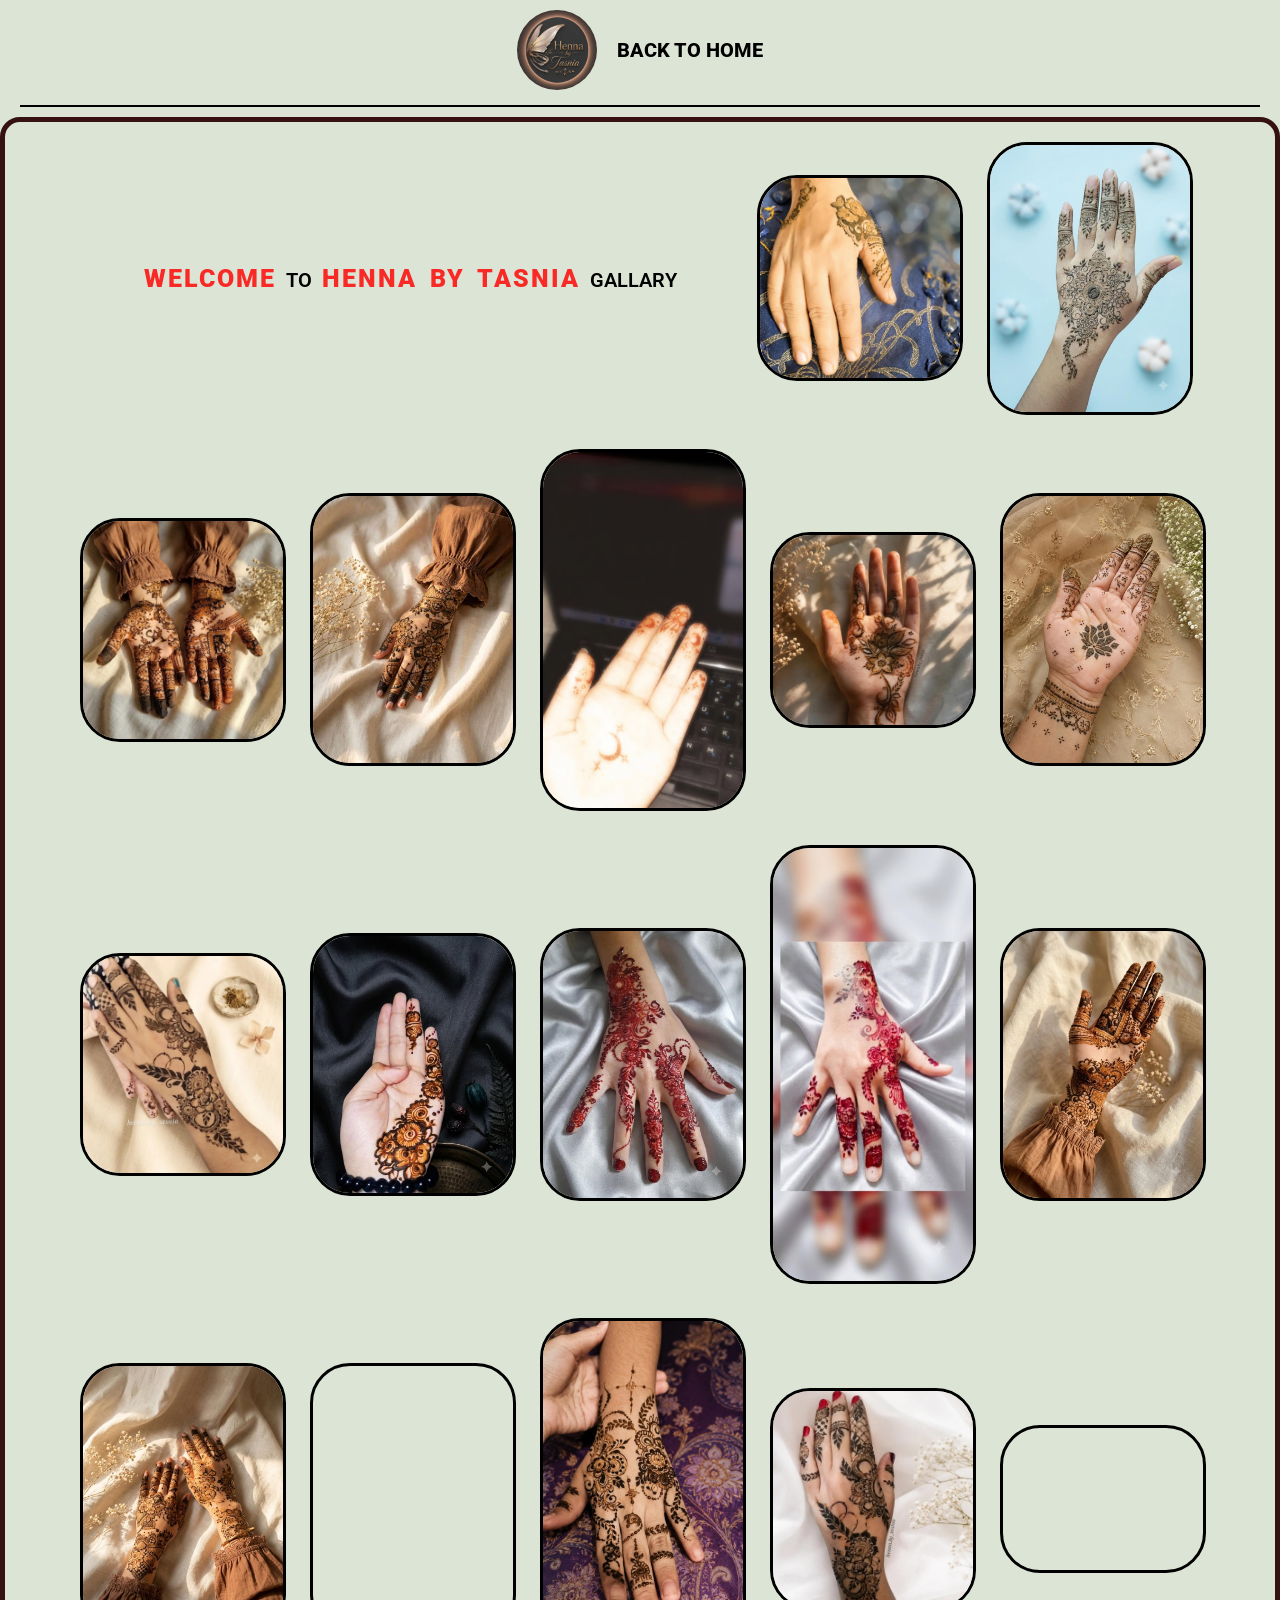
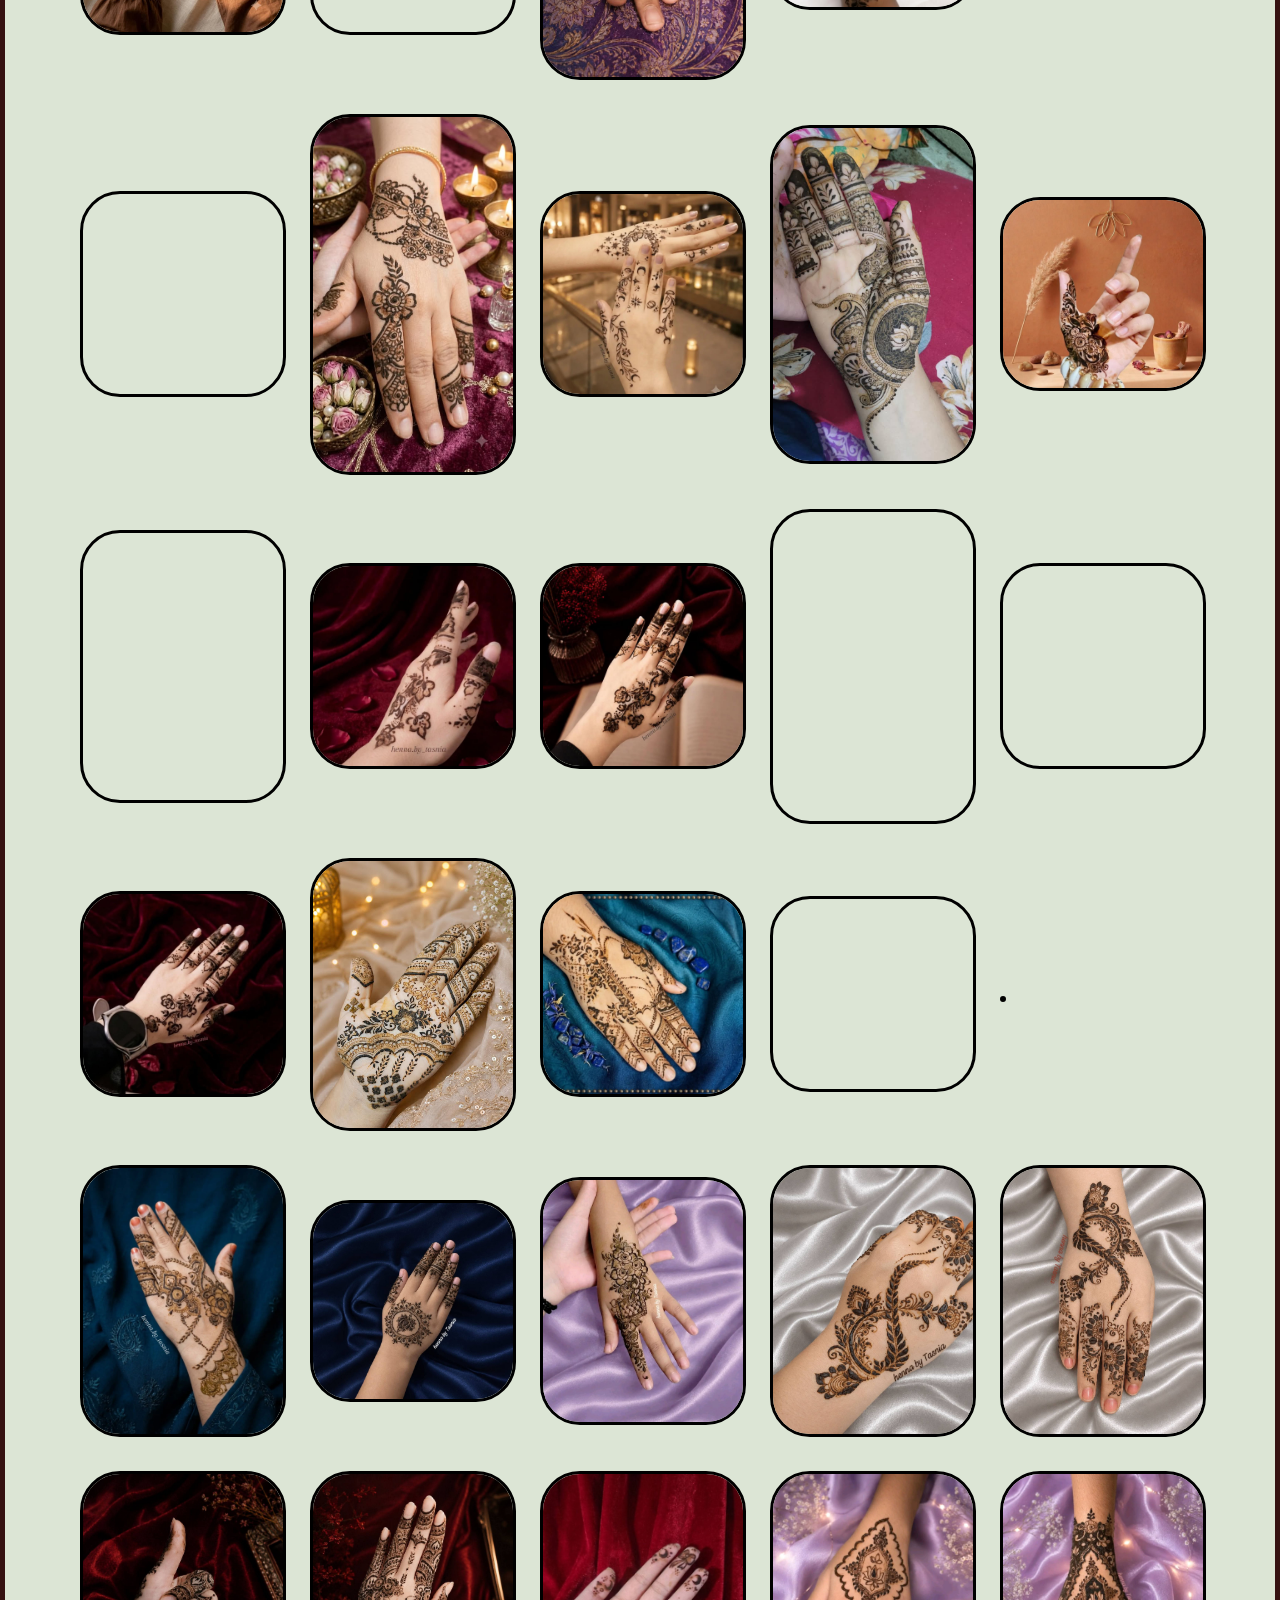
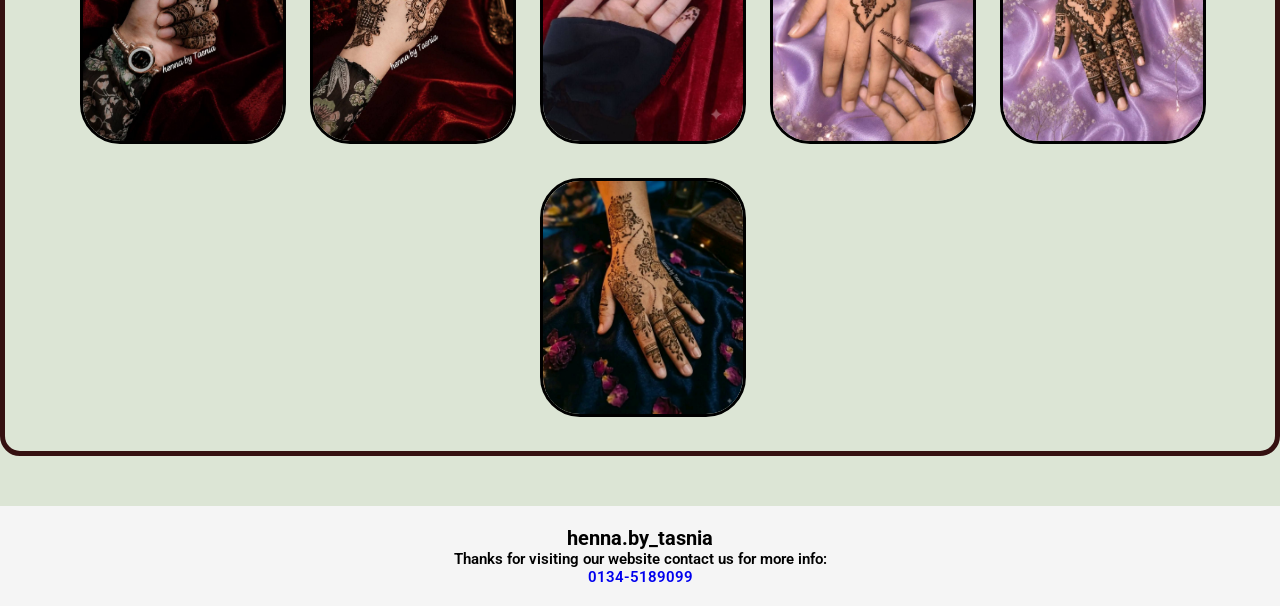
==== commit ec7894f3: "Update Gallary.html" ====
--- a/Gallary.html
+++ b/Gallary.html
@@ -15,7 +15,7 @@
 
         body {
             font-family: Roboto, Arial;
-            background-color: #343333;
+            background-color: #DCE5D5;
         }
 
 
@@ -25,12 +25,12 @@
             text-decoration: none;
             font-size: 20px;
             font-weight: 800;
-            color: azure;
+            color: #000000;
         }
 
         .nav {
             margin: 10px 20px;
-            background-color: #343333;
+            background-color: #DCE5D5;
 
             position: sticky;
             top: 0;
@@ -42,7 +42,7 @@
             align-items: center;
             justify-content: center;
             gap: 20px;
-            border-bottom: 2px solid #e9e5e5;
+            border-bottom: 2px solid #000000;
             padding-bottom: 15px;
 
         }
@@ -81,8 +81,8 @@
 
         .pics-gallary img {
             width: 100%;
-            border: 2px solid rgb(0, 0, 0);
-            border-radius: 50px;
+            border: 3px solid rgb(0, 0, 0);
+            border-radius: 40px;
 
             transition: transform 0.4s ease;
         }
@@ -113,7 +113,7 @@
 
         .g-text {
             font-size: 20px;
-            color: whitesmoke;
+            color: rgb(0, 0, 0);
             font-weight: 600;
         }
 
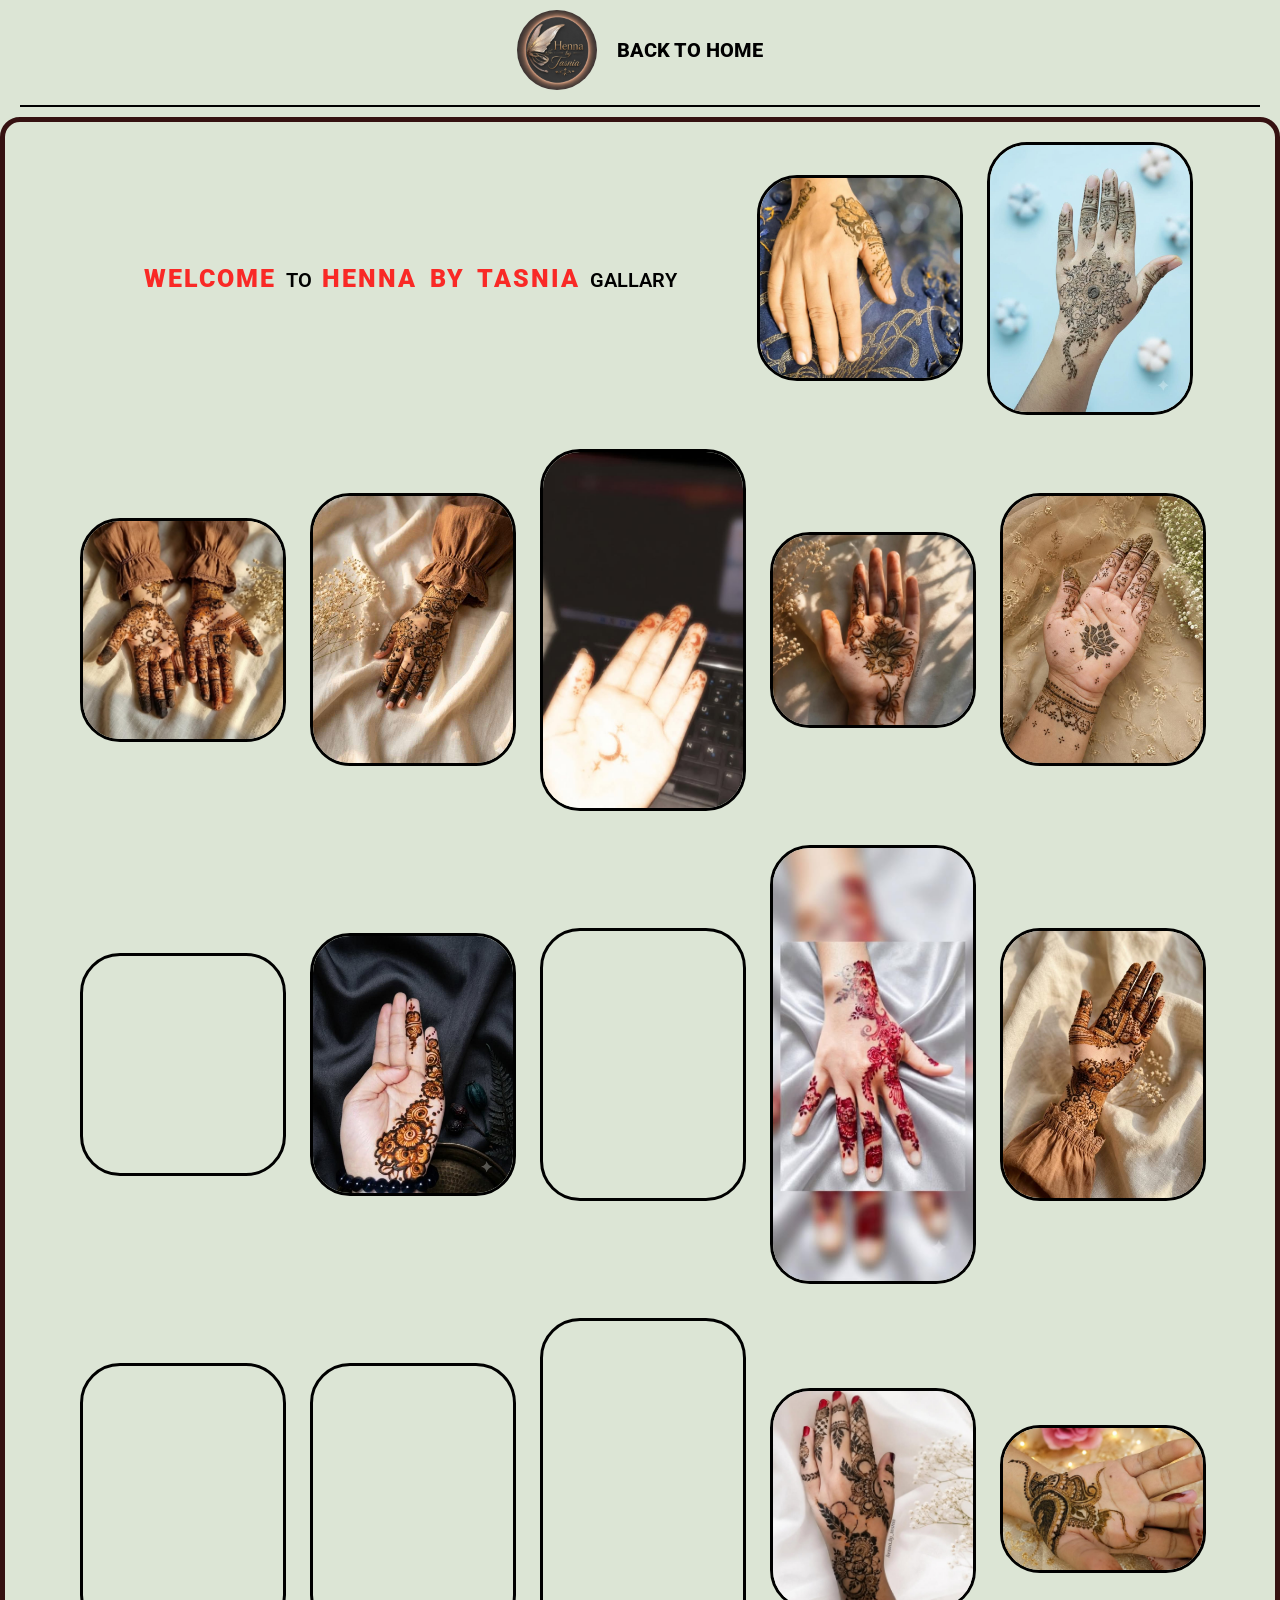
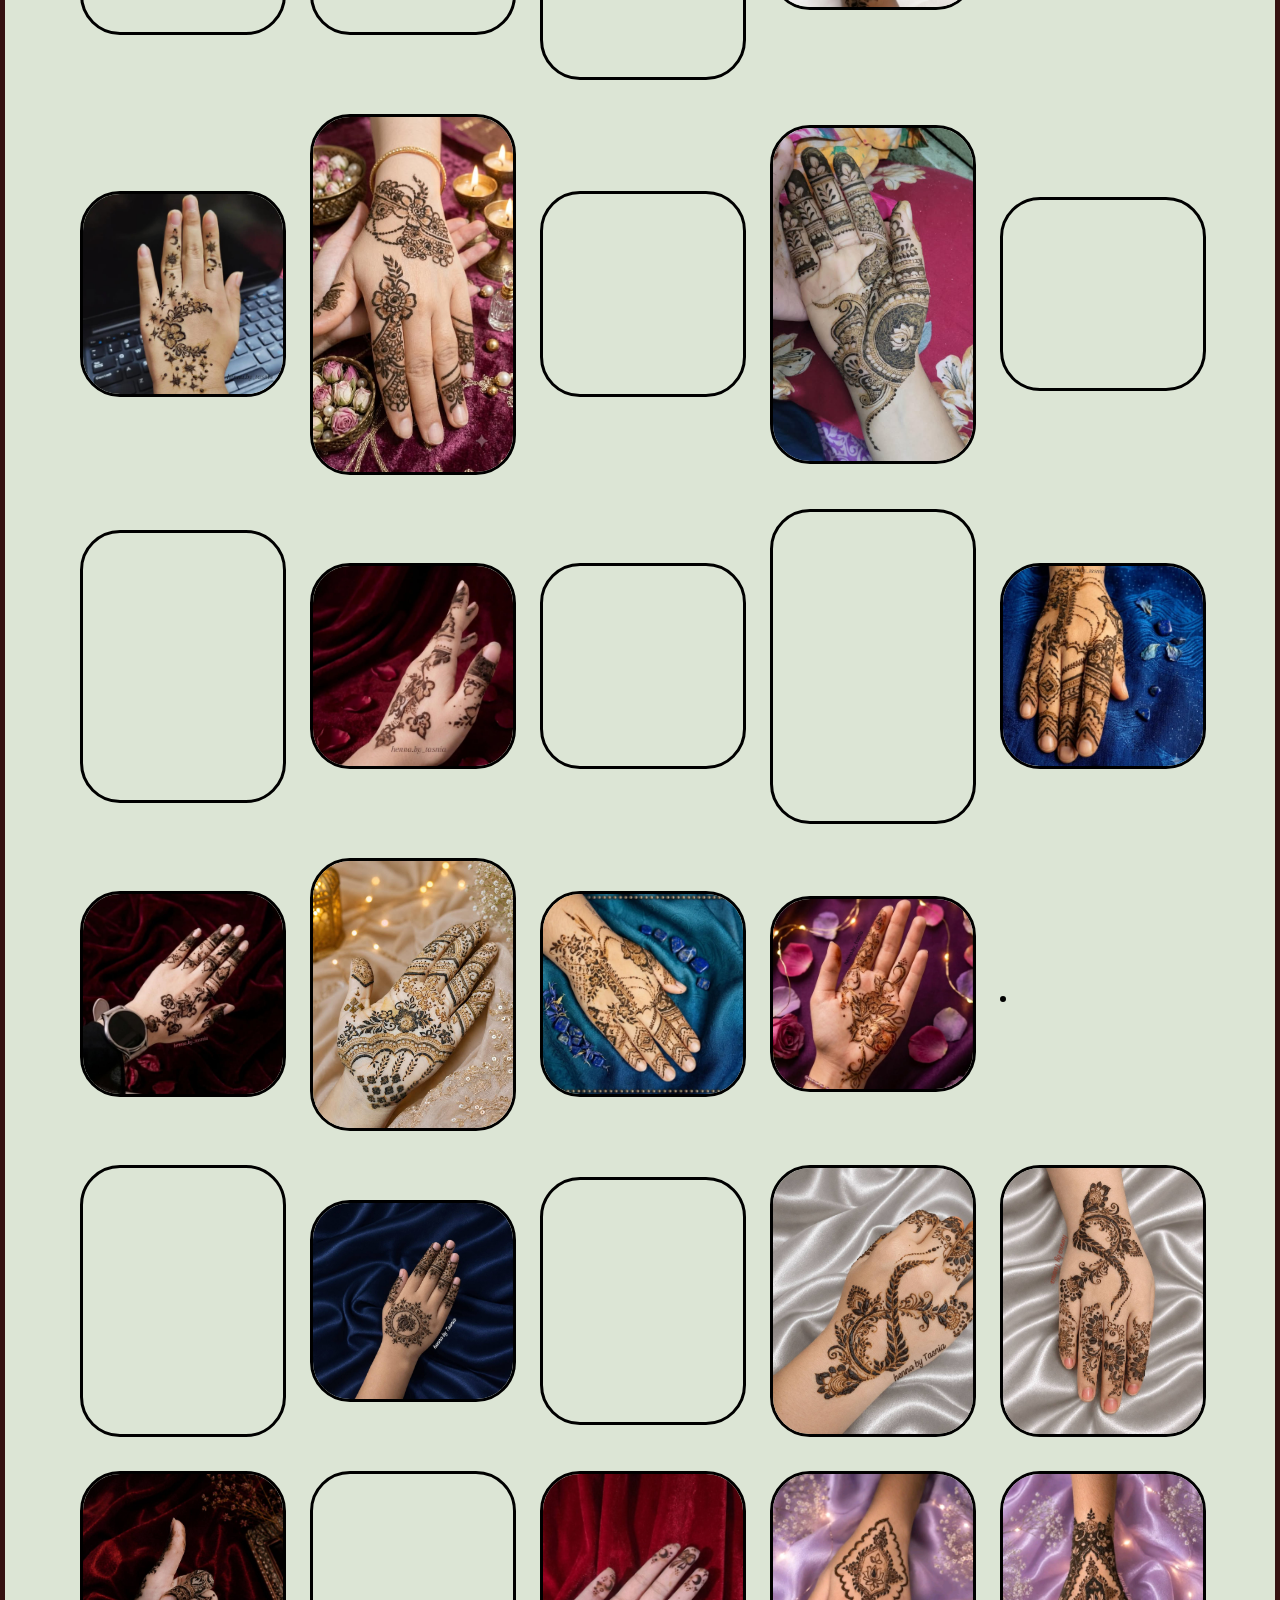
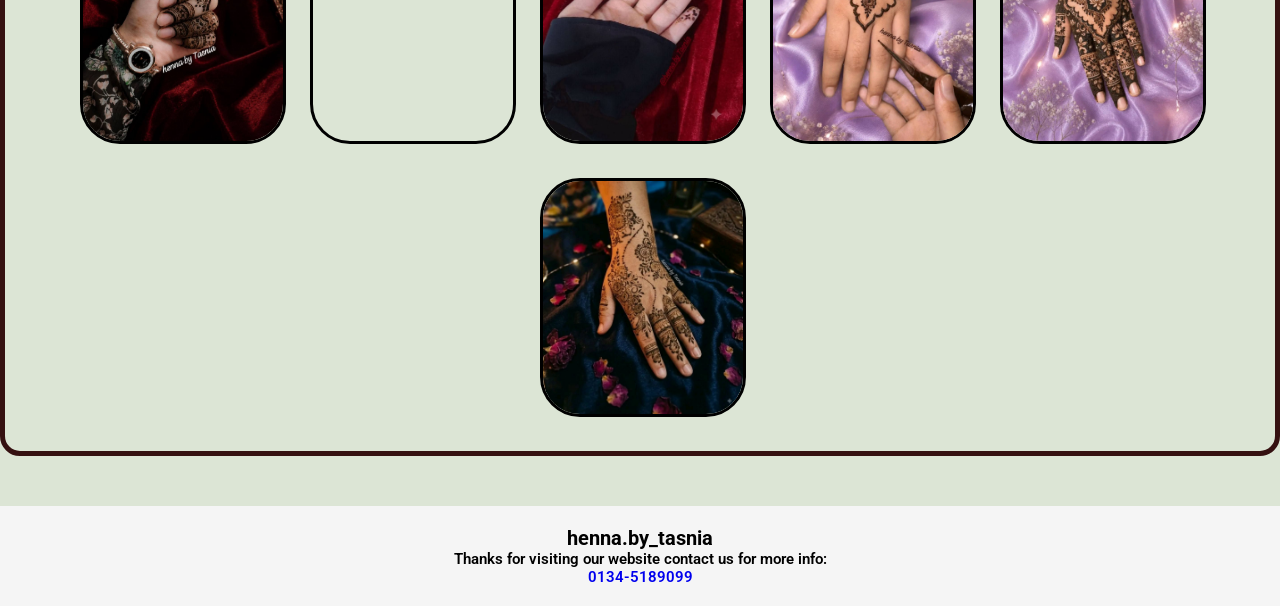
==== commit 41e01997: "Update Gallary.html" ====
--- a/Gallary.html
+++ b/Gallary.html
@@ -94,20 +94,19 @@
 
         /* GALLARY KEYFRAMES */
 
-        @keyframes appear {
-            from {
-                opacity: 0;
-                transform: translateX(-100px);
-                scale: 0.5;
-            }
-
-            to {
-                opacity: 1;
-                transform: translateX(0);
-                scale: 1;
-
-            }
-        }
+       @keyframes appear {
+    from {
+        opacity: 0;
+        transform: scale(0.75) translateY(40px);
+        filter: blur(8px);
+    }
+
+    to {
+        opacity: 1;
+        transform: scale(1) translateY(0);
+        filter: blur(0);
+    }
+}
 
         /* WELCOME TEXT CODE */
 
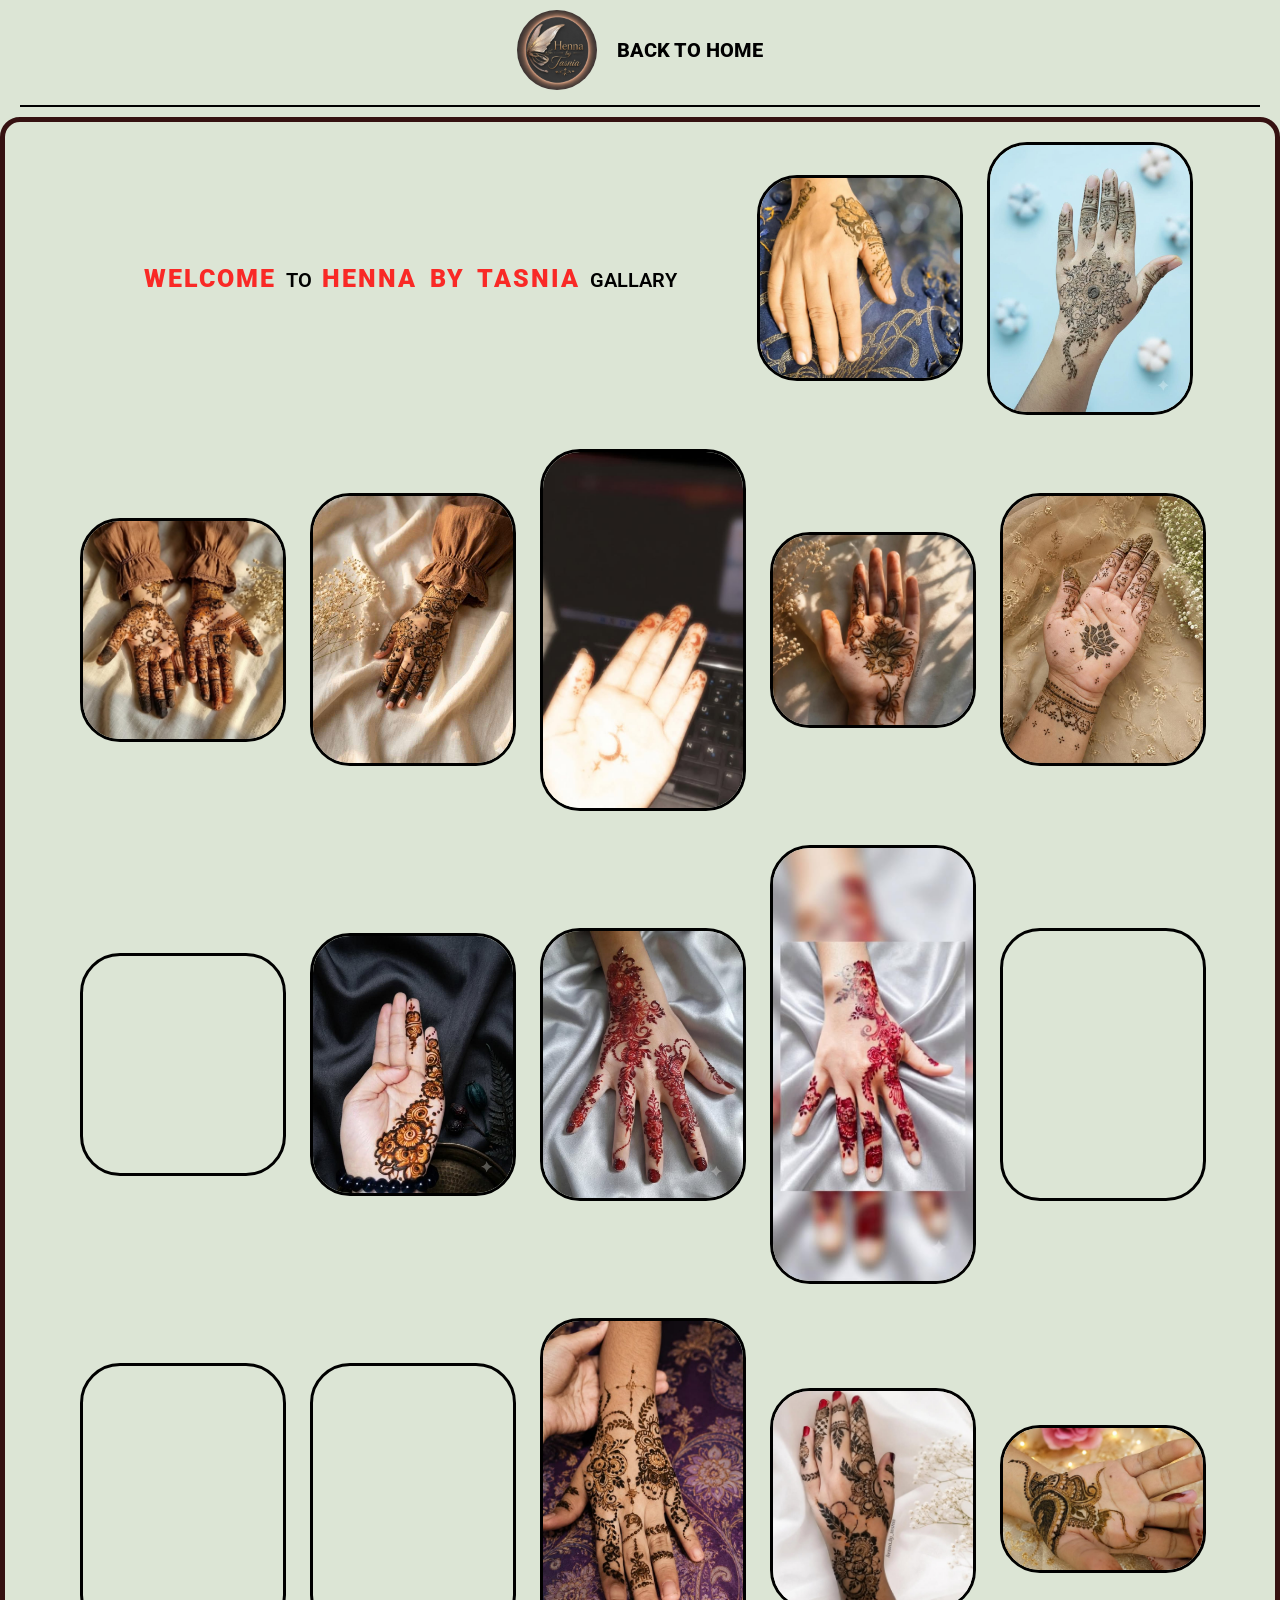
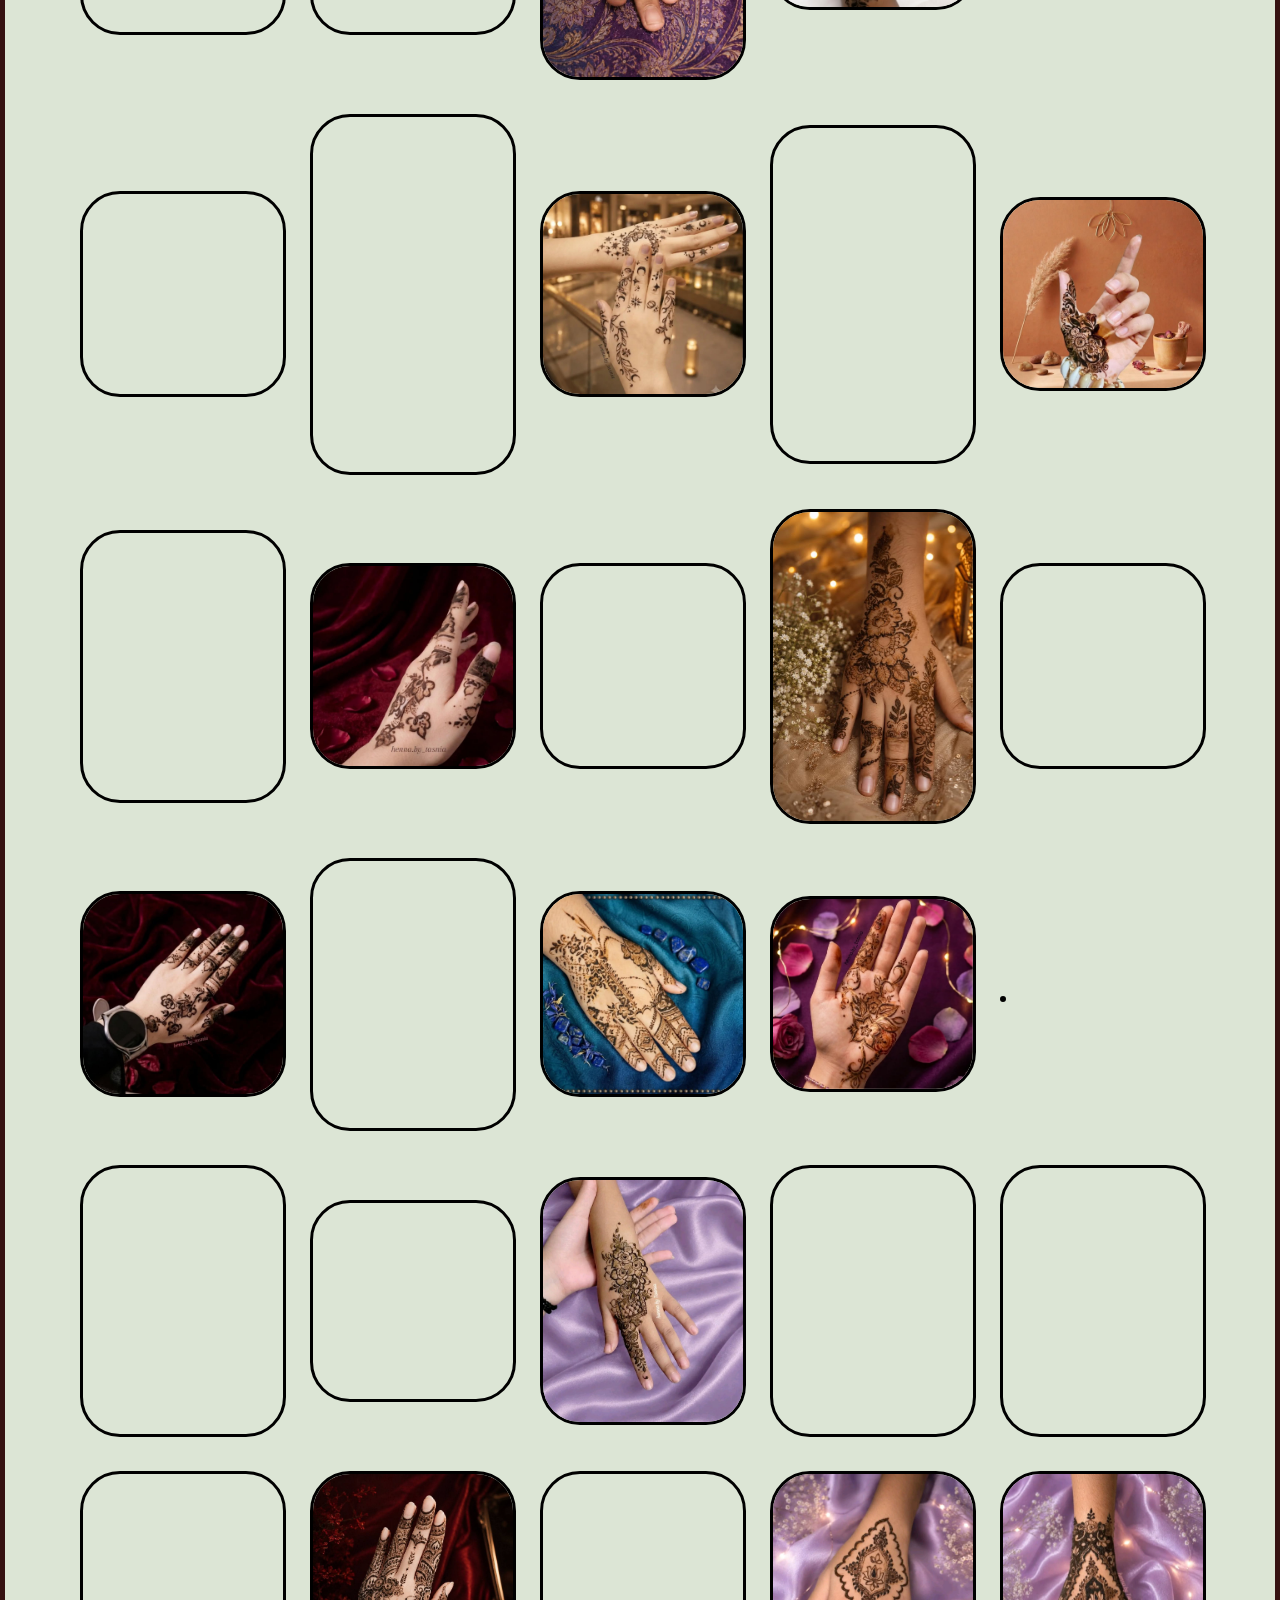
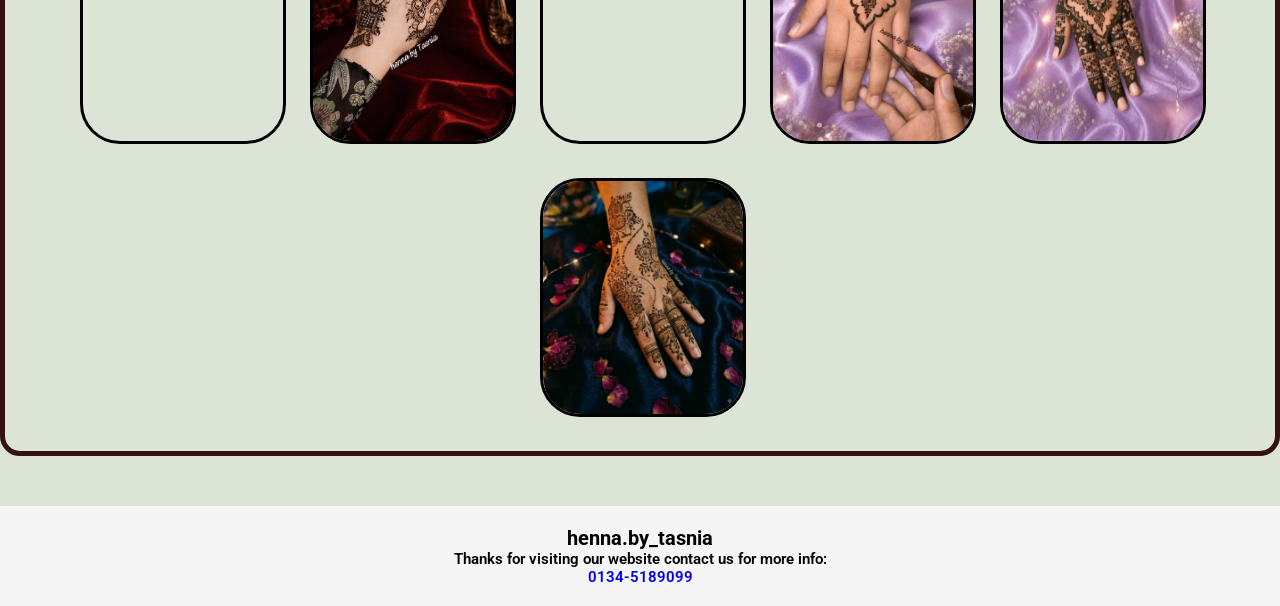
==== commit 7003d253: "Update Gallary.html" ====
--- a/Gallary.html
+++ b/Gallary.html
@@ -71,13 +71,15 @@
         }
 
         .pics-gallary {
-            width: 200px;
-
-            animation: appear linear;
-            animation-timeline: view();
-            animation-range: entry 0% cover 40%;
-
-        }
+    width: 200px;
+
+    transform-origin: center;
+    backface-visibility: hidden;
+
+    animation: appear linear both;
+    animation-timeline: view();
+    animation-range: entry 0% cover 40%;
+}
 
         .pics-gallary img {
             width: 100%;
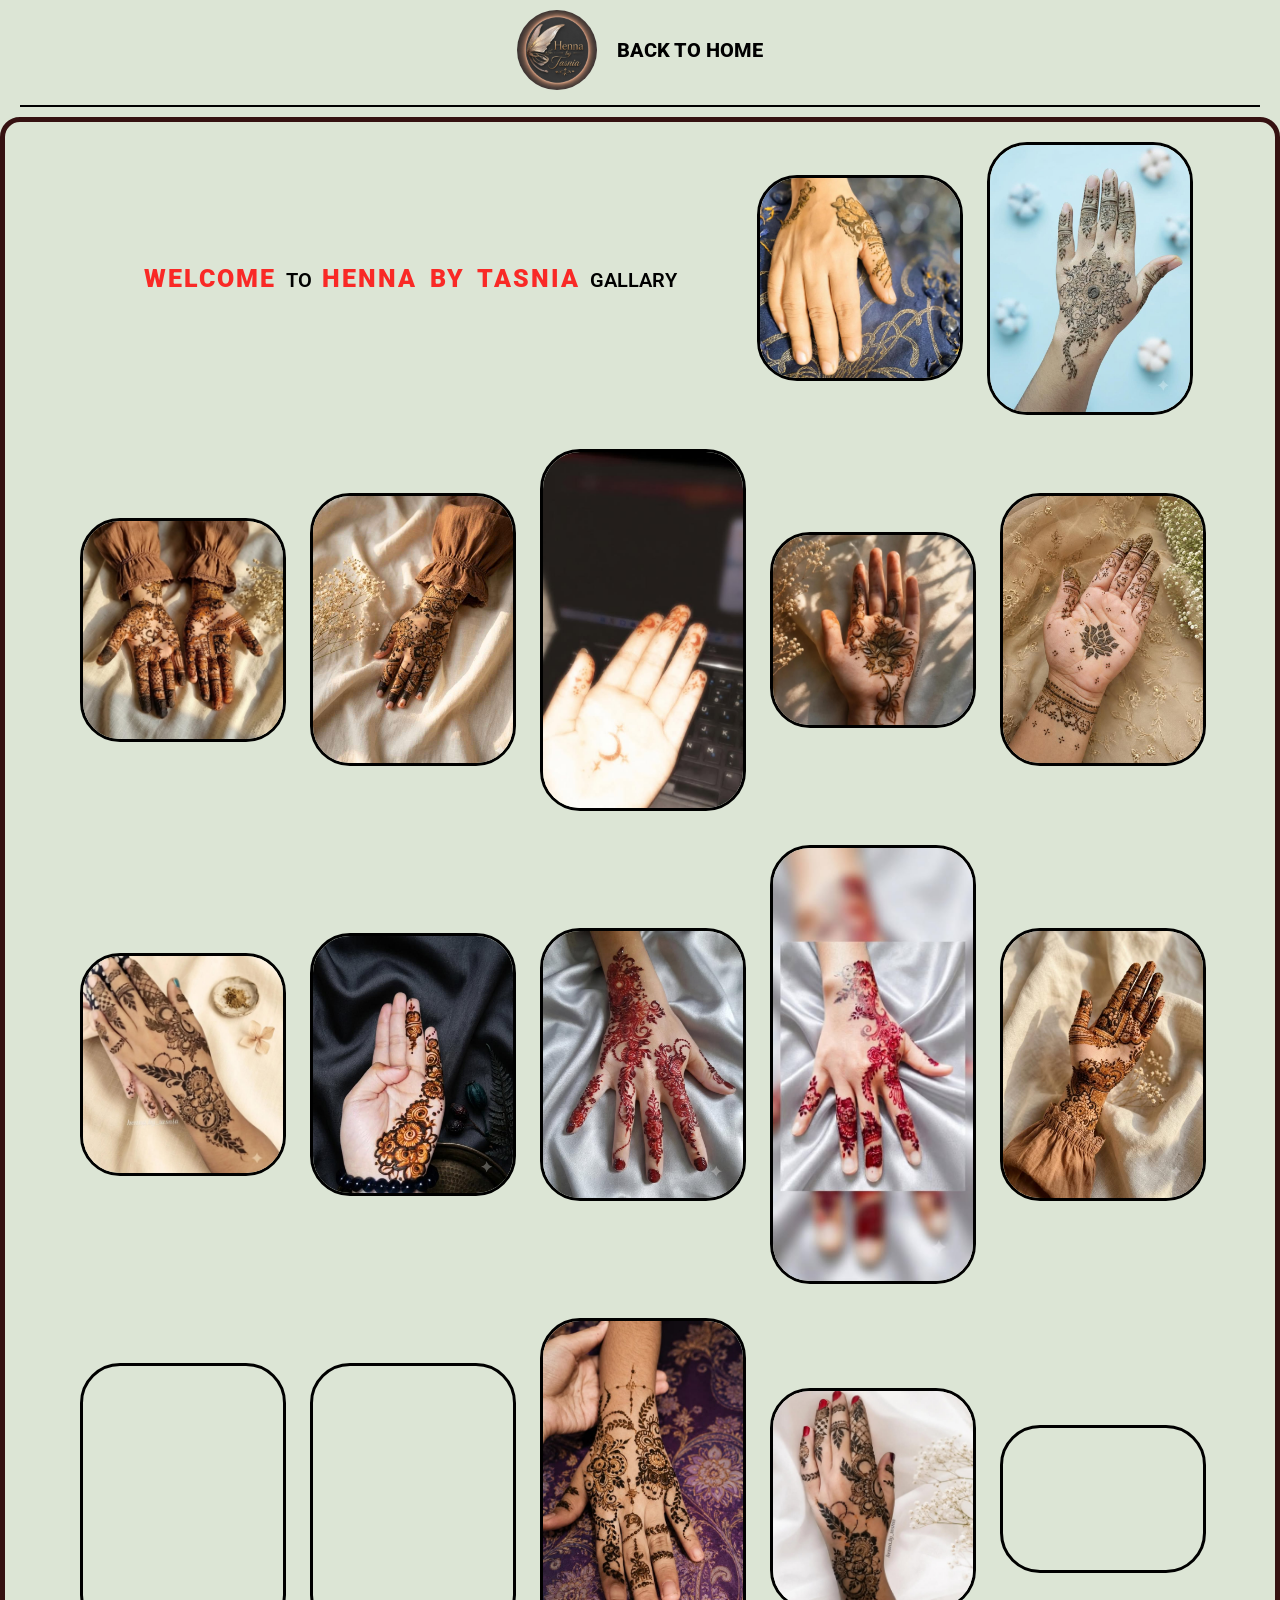
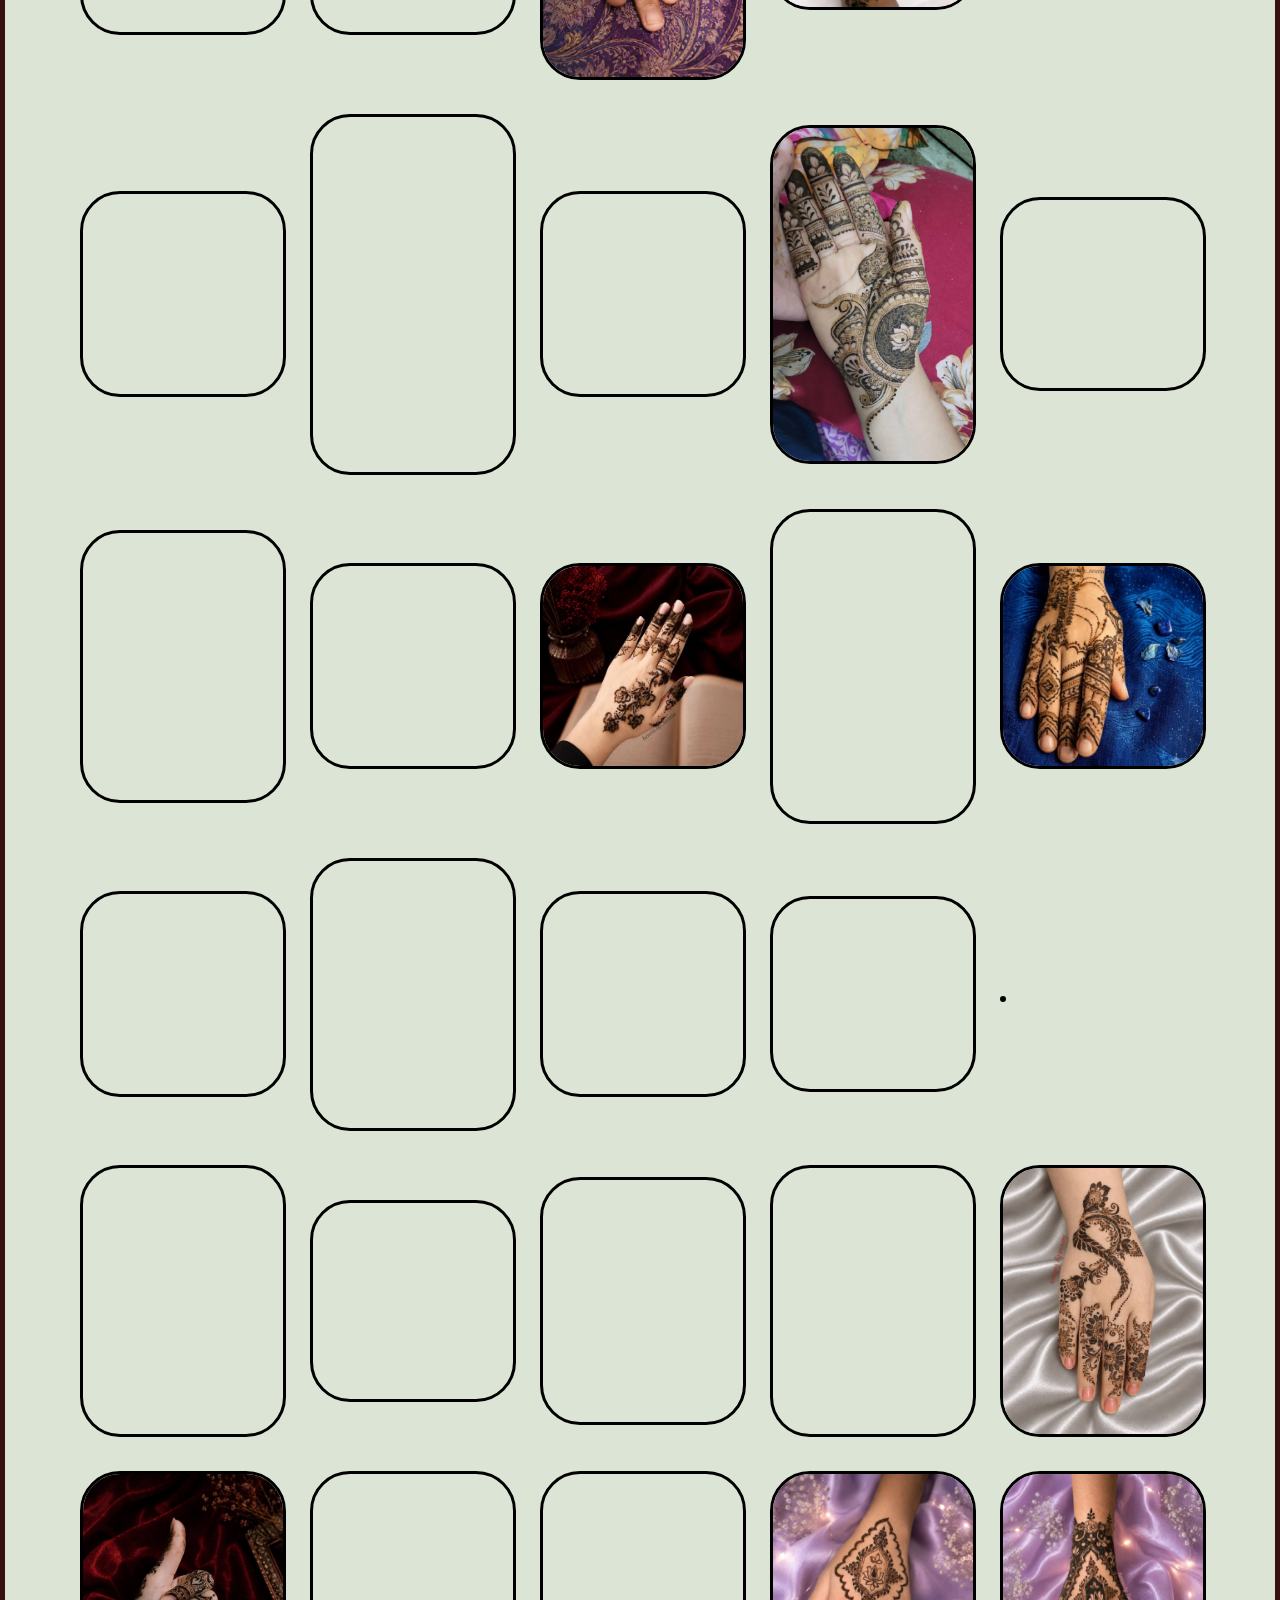
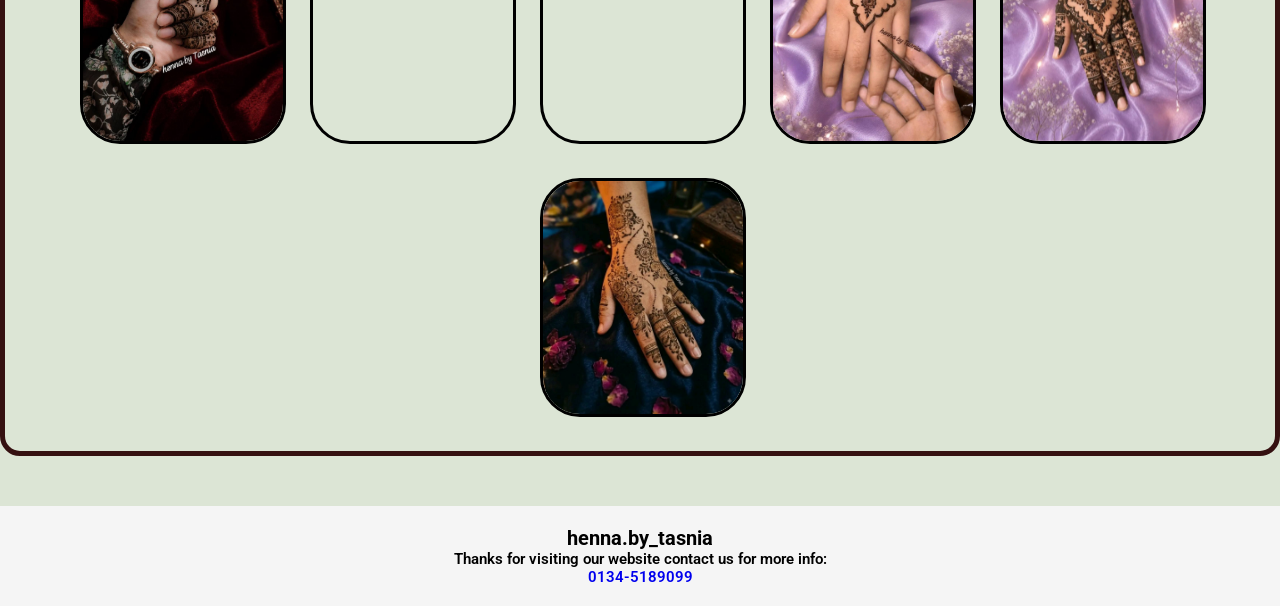
==== commit 299a2233: "Update Gallary.html" ====
--- a/Gallary.html
+++ b/Gallary.html
@@ -7,7 +7,7 @@
     <title>GALLARY</title>
     <link href="https://fonts.googleapis.com/css2?family=Roboto:ital,wght@0,100..900;1,100..900&display=swap"
         rel="stylesheet">
-    <style>
+   <style>
         * {
             margin: 0;
             padding: 0;
@@ -96,7 +96,22 @@
 
         /* GALLARY KEYFRAMES */
 
-       @keyframes appear {
+         /* @keyframes appear {
+            from {
+                opacity: 0;
+                transform: translateX(-100px);
+                scale: 0.5;
+            }
+
+            to {
+                opacity: 1;
+                transform: translateX(0);
+                scale: 1;
+
+            }
+        }  */
+
+        @keyframes appear {
     from {
         opacity: 0;
         transform: scale(0.75) translateY(40px);
@@ -109,6 +124,7 @@
         filter: blur(0);
     }
 }
+
 
         /* WELCOME TEXT CODE */
 
